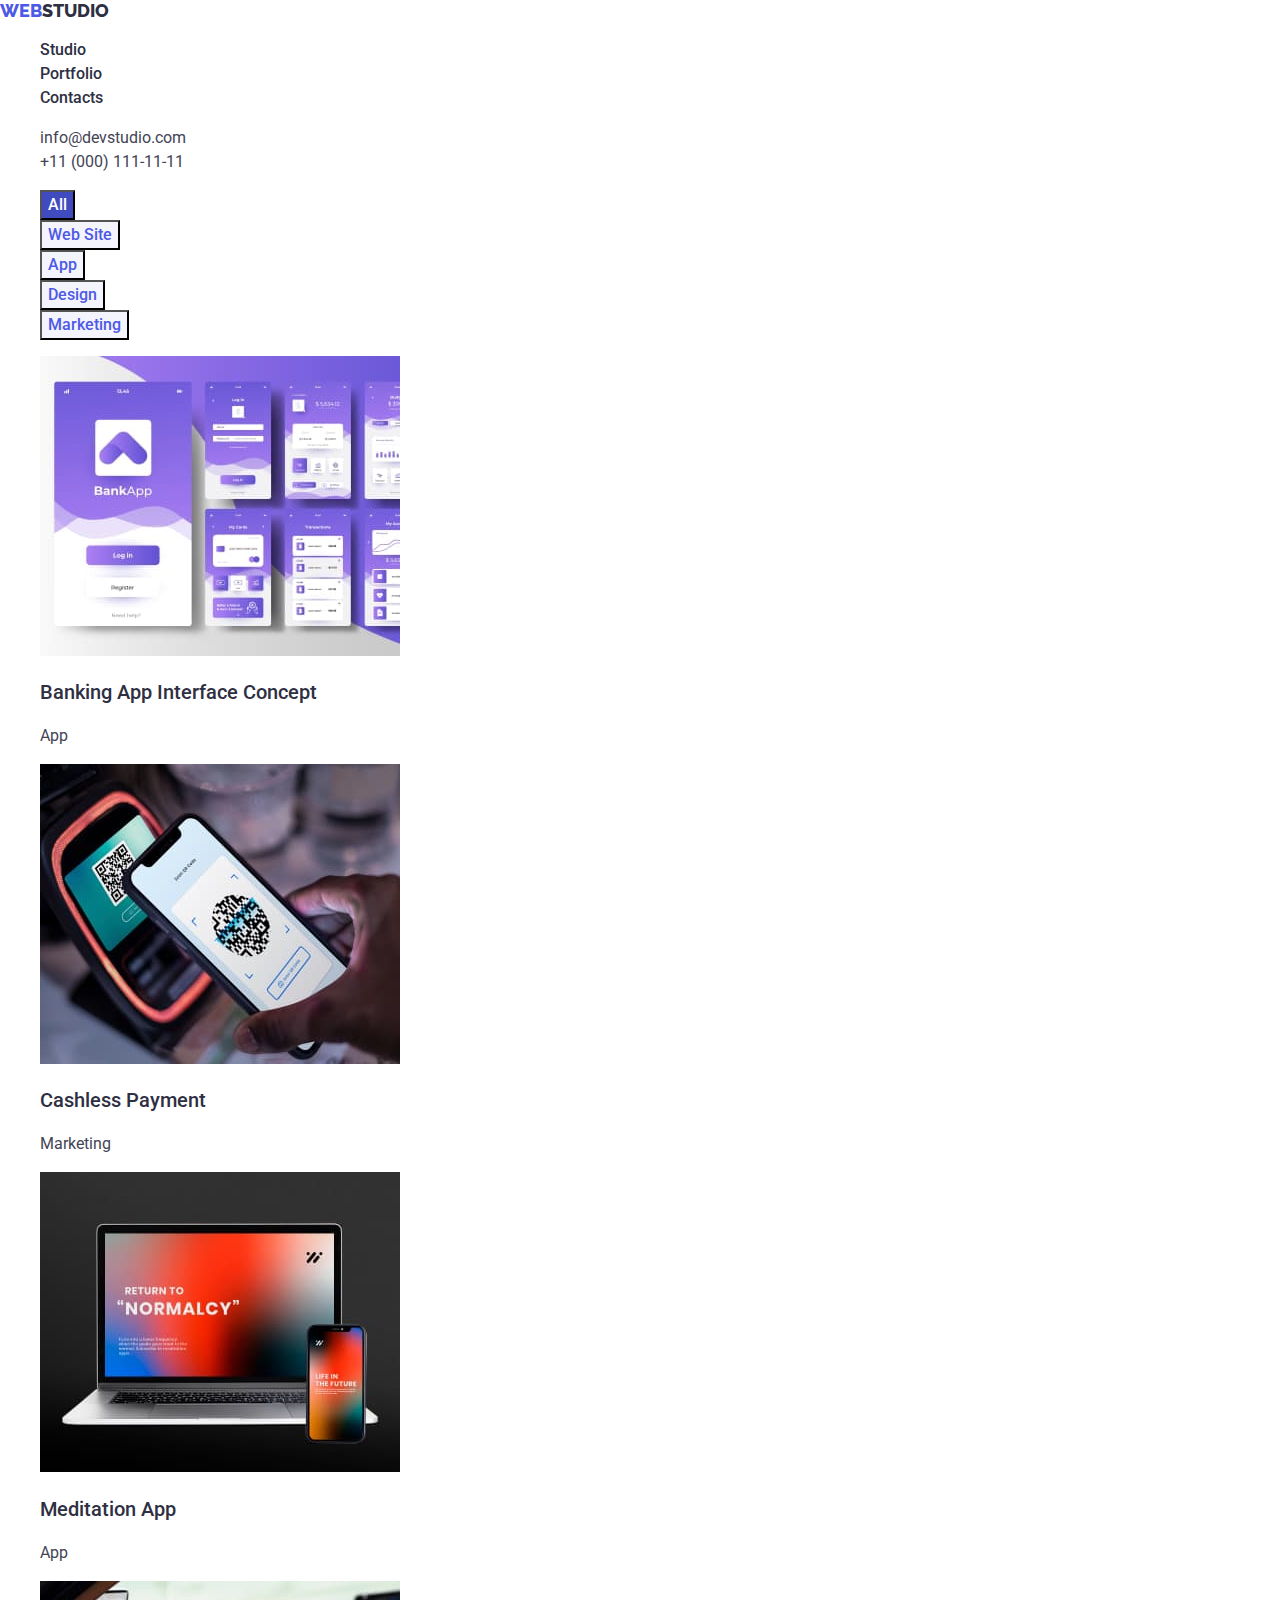
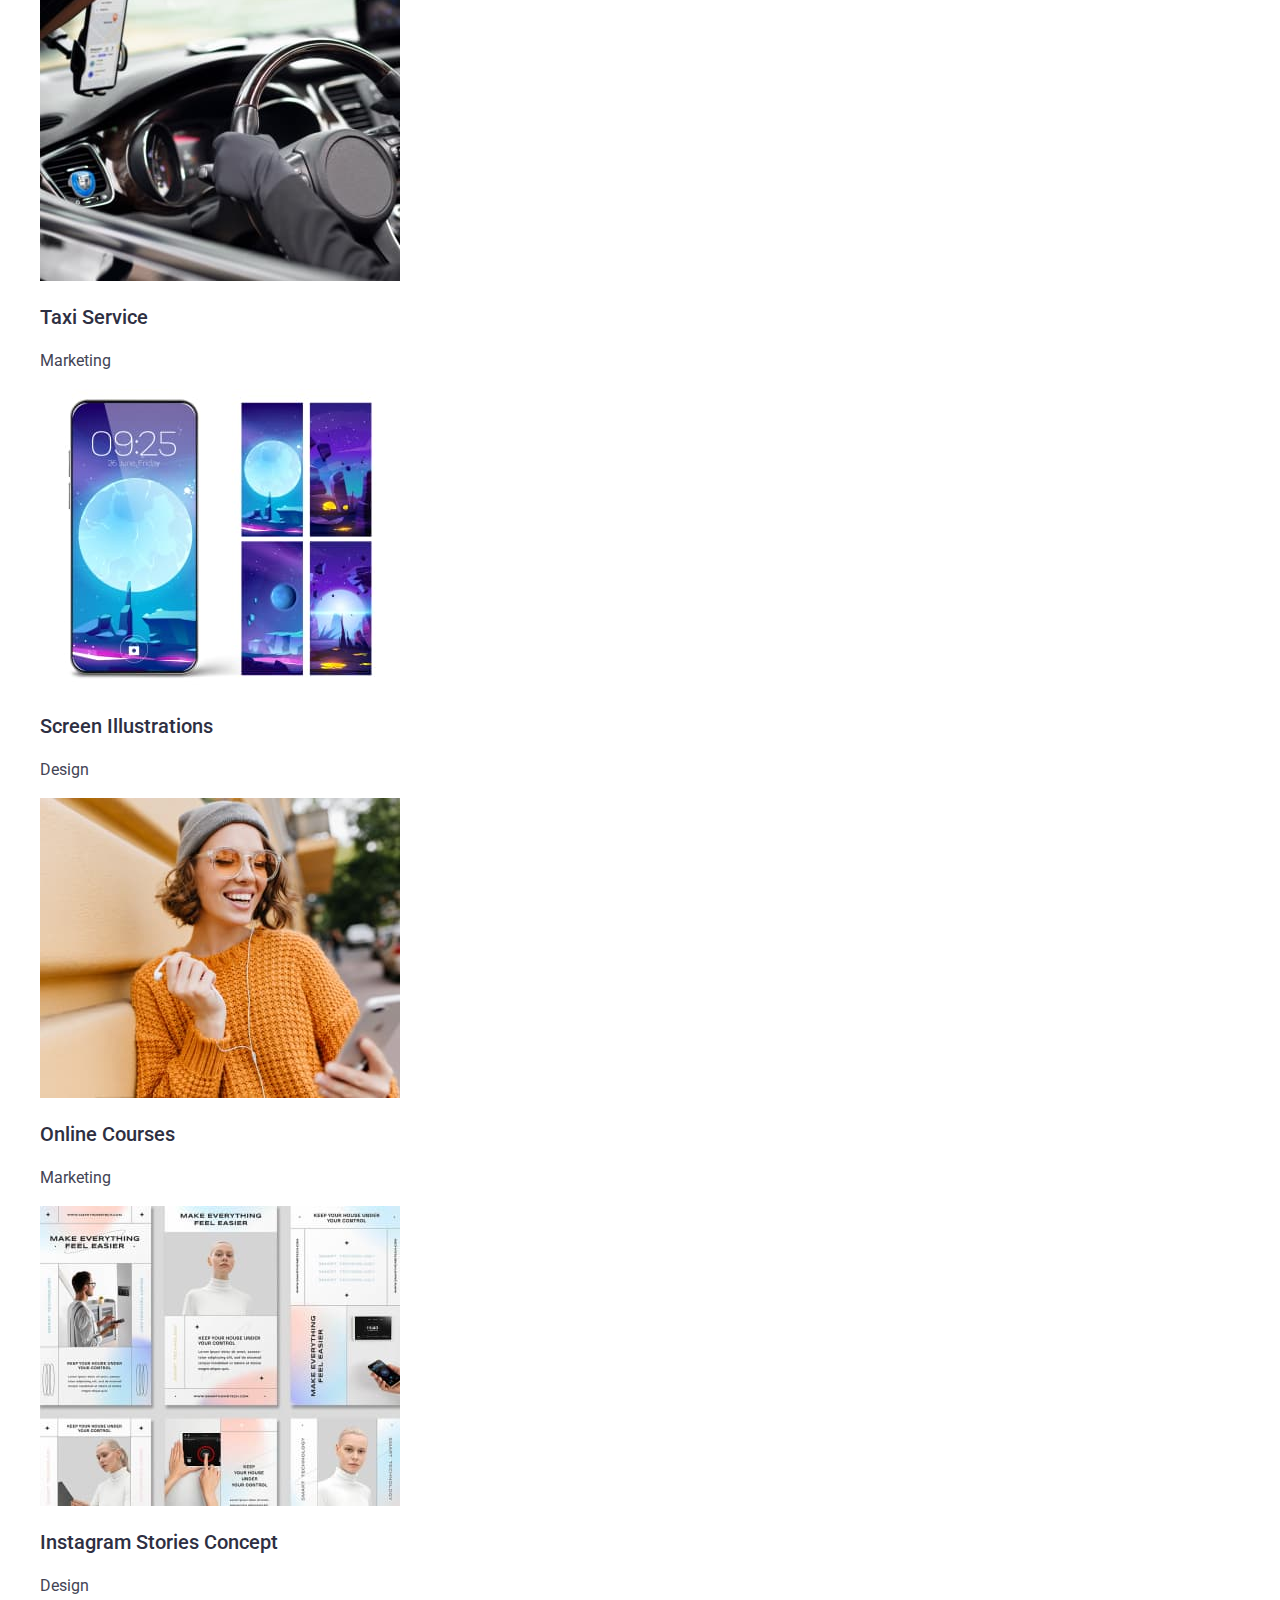
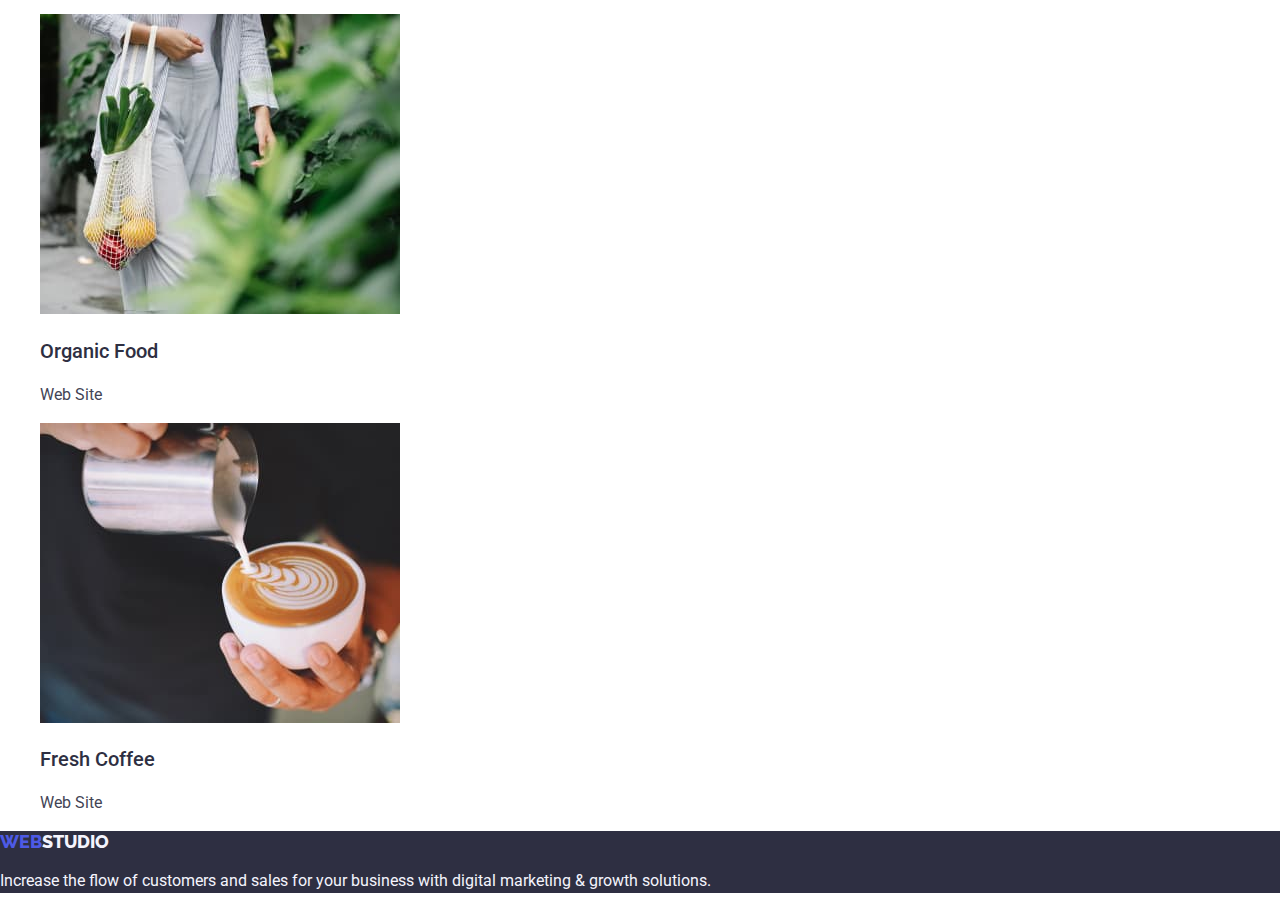
==== portfolio.html @ a47f36ba "portfolio two" ====
<!DOCTYPE html>
<html lang="en">
  <head>
    <meta charset="UTF-8" />
    <meta http-equiv="X-UA-Compatible" content="IE=edge" />
    <meta name="viewport" content="width=device-width, initial-scale=1.0" />
    <title>PORTFOLIO</title>
    <!--Fonts-->
    <link rel="preconnect" href="https://fonts.googleapis.com" />
    <link rel="preconnect" href="https://fonts.gstatic.com" crossorigin />
    <link
      href="https://fonts.googleapis.com/css2?family=Raleway:wght@800&family=Roboto:wght@400;500;700&display=swap"
      rel="stylesheet"
    />
    <!--Normalize-->
    <link
      rel="stylesheet"
      href="https://cdn.jsdelivr.net/npm/modern-normalize@1.1.0/modern-normalize.min.css"
    />
    <!-- Custom styles -->
    <link rel="stylesheet" href="./css/styles.css" />
  </head>
  <body>
    <header class="header">
      <nav class="header-nav">
        <a class="logo link" href="./index.html" target="_self"
          ><span class="logo-color">Web</span><span class="studio-dark">Studio</span></a
        >
        <ul class="header-list list">
          <li class="header-item">
            <a class="header-link link" href="./index.html">Studio</a>
          </li>
          <li class="header-item">
            <a class="header-link link" href="./portfolio.html">Portfolio</a>
          </li>
          <li class="header-item">
            <a class="header-link link" href="">Contacts</a>
          </li>
        </ul>
      </nav>
      <!--Contact Section-->
      <address class="header-contact">
        <ul class="header-contact-list list">
          <li>
            <a class="header-contact-link link" href="mailto:info@devstudio.com"
              >info@devstudio.com</a
            >
          </li>
          <li class="header-contact-item">
            <a class="header-contact-link link" href="tel:+110001111111">+11 (000) 111-11-11</a>
          </li>
        </ul>
      </address>
    </header>
    <main>
      <!--Section Portfolio-->
      <section class="portfolio">
        <h1 hidden>Ефектні рішення для вашого бізнесу</h1>
        <h2 hidden>Мета роботи вебстудії</h2>
        <ul class="portfolio-list list">
          <li>
            <button class="portfolio-btn-white button" type="button">All</button>
          </li>
          <li>
            <button class="portfolio-btn-blue button" type="button">Web Site</button>
          </li>
          <li>
            <button class="portfolio-btn-blue button" type="button">App</button>
          </li>
          <li>
            <button class="portfolio-btn-blue button" type="button">Design</button>
          </li>
          <li>
            <button class="portfolio-btn-blue button" type="button">Marketing</button>
          </li>
        </ul>
        <ul class="portfolio-list list">
          <li>
            <img
              class="portfolio-img"
              src="./images/portfolio/menu.jpg"
              alt="меню телефона"
              width="360px"
              height="300"
            />
            <h3 class="portfolio-menu">Banking App Interface Concept</h3>
            <p>App</p>
          </li>
          <li>
            <img
              class="portfolio-img"
              src="./images/portfolio/tel.jpg"
              alt="телефон з кодом"
              width="360px"
              height="300"
            />
            <h3 class="portfolio-menu" 3>Cashless Payment</h3>
            <p>Marketing</p>
          </li>
          <li>
            <img
              class="portfolio-img"
              src="./images/portfolio/noutbook.jpg"
              alt="ноутбук"
              width="360px"
              height="300"
            />
            <h3 class="portfolio-menu">Meditation App</h3>
            <p>App</p>
          </li>
          <li>
            <img
              class="portfolio-img"
              src="./images/portfolio/car.jpg"
              alt="руль машини"
              width="360px"
              height="300"
            />
            <h3 class="portfolio-menu">Taxi Service</h3>
            <p>Marketing</p>
          </li>
          <li>
            <img
              src="./images/portfolio/telefon.jpg"
              alt=" меню телефону"
              width="360px"
              height="300"
            />
            <h3 class="portfolio-menu">Screen Illustrations</h3>
            <p>Design</p>
          </li>
          <li>
            <img
              class="portfolio-img"
              src="./images/portfolio/girl.jpg"
              alt="дівчина"
              width="360px"
              height="300"
            />
            <h3 class="portfolio-menu">Online Courses</h3>
            <p>Marketing</p>
          </li>
          <li>
            <img
              class="portfolio-img"
              src="./images/portfolio/instagram.jpg"
              alt="меню інстаграма"
              width="360px"
              height="300"
            />
            <h3 class="portfolio-menu">Instagram Stories Concept</h3>
            <p>Design</p>
          </li>
          <li>
            <img
              class="portfolio-img"
              src="./images/portfolio/food.jpg"
              alt="сумка з фруктами"
              width="360px"
              height="300"
            />
            <h3 class="portfolio-menu" 3>Organic Food</h3>
            <p>Web Site</p>
          </li>
          <li>
            <img
              class="portfolio-img"
              src="./images/portfolio/cofe.jpg"
              alt="кава"
              width="360px"
              height="300"
            />
            <h3 class="portfolio-menu">Fresh Coffee</h3>
            <p>Web Site</p>
          </li>
        </ul>
      </section>
    </main>
    <footer class="footer">
      <a class="logo link" href="./index.html" target="_self"
        ><span class="logo-color">Web</span><span class="studio-light">Studio</span></a
      >
      <p class="footer-descriptions">
        Increase the flow of customers and sales for your business with digital marketing & growth
        solutions.
      </p>
    </footer>
  </body>
</html>
---- css/styles.css ----
/* COMMON STYLES */
body {
  font-family: Roboto, sans-serif;
}
h2 {
  color: var(--navyblue, #2e2f42);
  text-align: center;
  font-size: 36px;
  font-weight: 700;
  line-height: 1.1;
}
h3 {
  font-size: 20px;
  font-weight: 500;
  line-height: 1.2;
  color: var(--navyblue, #2e2f42);
}
p {
  color: var(--slate, #434455);
  font-size: 16px;
  line-height: 1.5;
}
.list {
  list-style: none;
}
.link {
  text-decoration: none;
}
.hero,
.footer {
  background: var(--navyblue, #2e2f42);
}
.button {
  font-size: 16px;
  font-weight: 500;
  line-height: 1.5;
}

/* LOGO START */
.logo {
  color: #4d5ae5;
  font-family: Raleway;
  font-family: Raleway;
  font-size: 18px;
  font-weight: 800;
  line-height: 1.2;
  text-transform: uppercase;
}
.studio-dark {
  color: #2e2f42;
}
.studio-light {
  color: #f4f4fd;
}
/* LOGO FINISH */
/* HEDER BLOK */
.header-link {
  color: var(--navyblue, #2e2f42);
  font-size: 16px;
  font-weight: 500;
  line-height: 1.5;
}
.header-link:hover,
.contact-mailto:hover {
  color: var(--ocean, #404bbf);
}
.header-contact-link {
  color: var(--slate, #434455);
  font-size: 16px;
  line-height: 1.5;
  font-style: normal;
}

/* HERO SECTION */
.hero-title {
  color: var(--white, #fff);
  text-align: center;
  font-size: 56px;
  font-weight: 700;
  line-height: 1.1;
}
.hero-btn {
  color: var(--white, #fff);
  background-color: var(--iris, #4d5ae5);
}
.hero-dtn:hover {
  background: var(--ocean, #404bbf);
}
/* DESCRIPTION SECTION */
.description-menu {
  color: #2e2f42;
  font-size: 36px;
  font-weight: 700;
  line-height: 1.1;
}

/* AVATAR SECTION */
.avatar-title {
  color: var(--navyblue, #2e2f42);
  font-size: 36px;
  font-weight: 700;
  line-height: 1.1;
}
.avatar-avatar {
  text-align: center;
}
.avatar-descriptions {
  text-align: center;
}
/* SECTION PORTFPLIO */
.portfolio-btn-white {
  color: var(--white, #fff);
  background: var(--ocean, #404bbf);
}
.portfolio-btn-blue {
  color: var(--iris, #4d5ae5);
  background: var(--cloud, #f4f4fd);
}
/* FOOTER SEKTION */
.footer-descriptions {
  font-size: 16px;
  line-height: 1.5;
  color: var(--cloud, #f4f4fd);
}
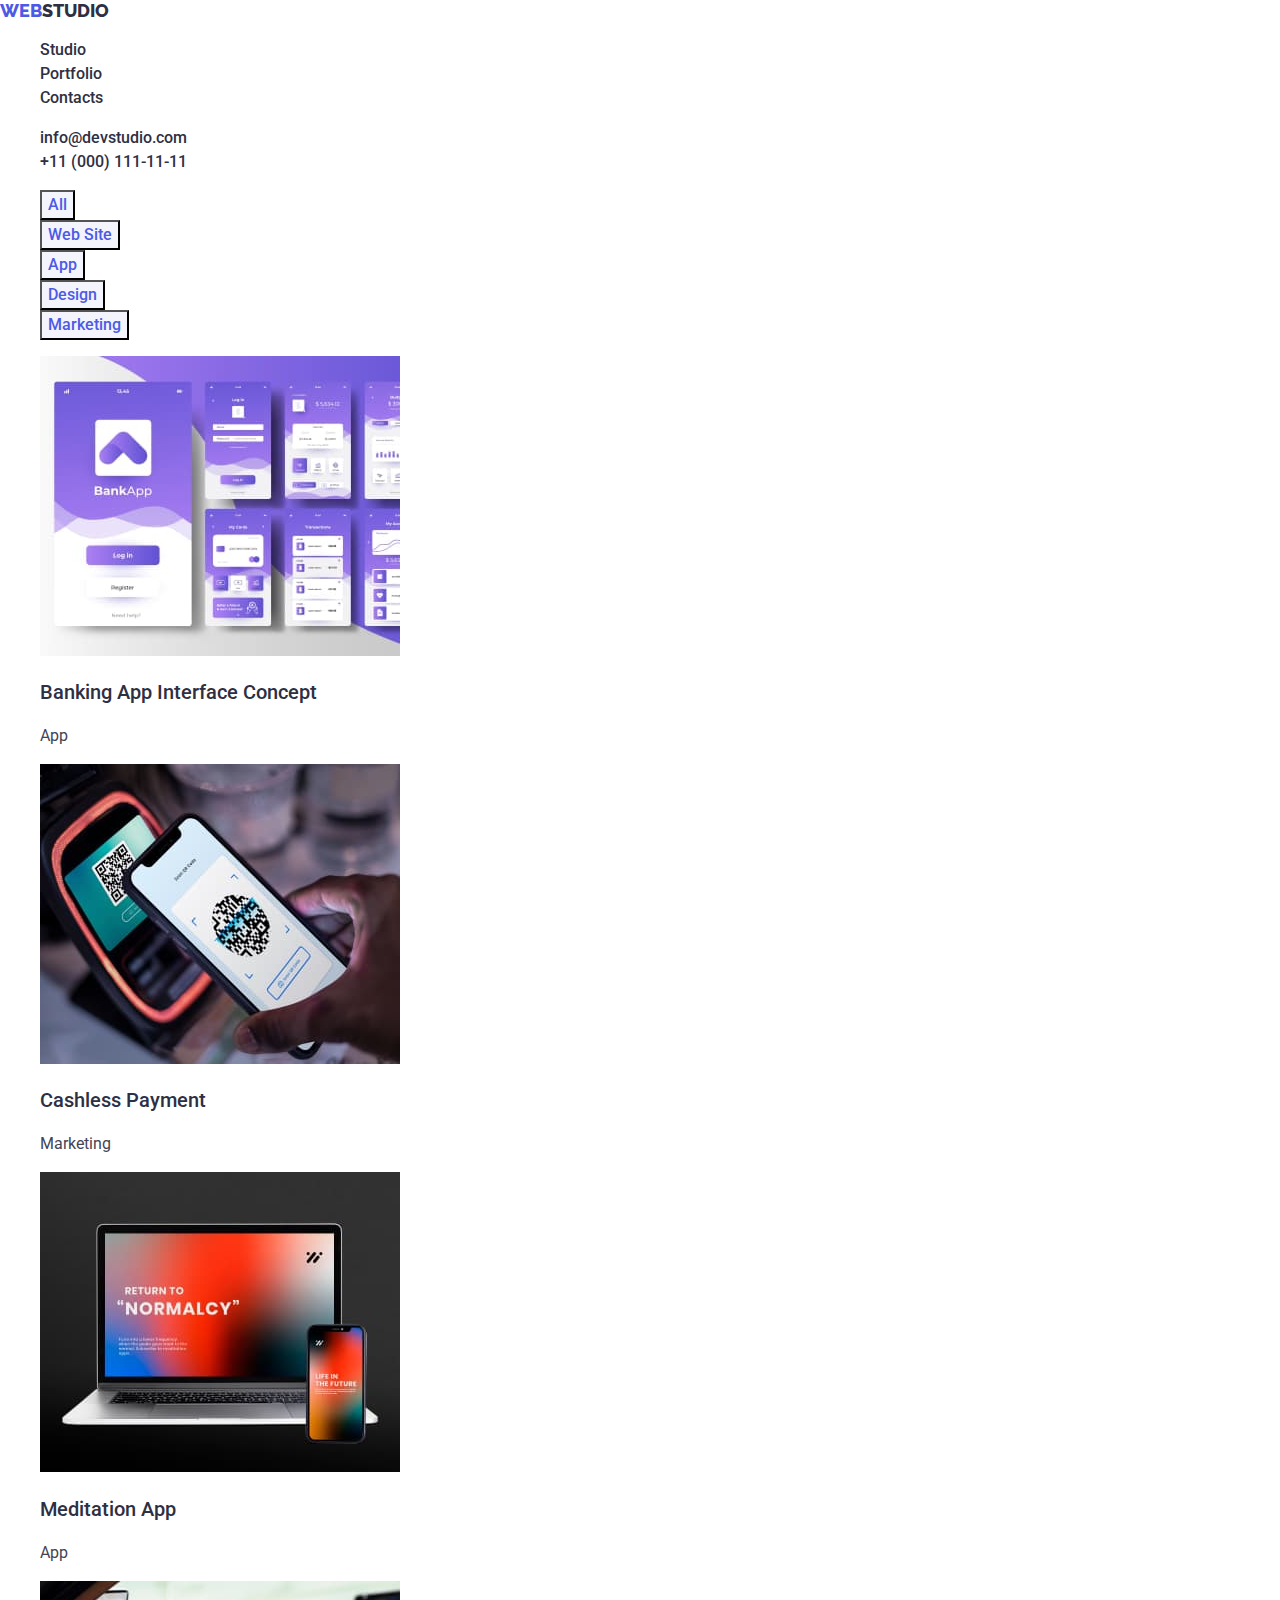
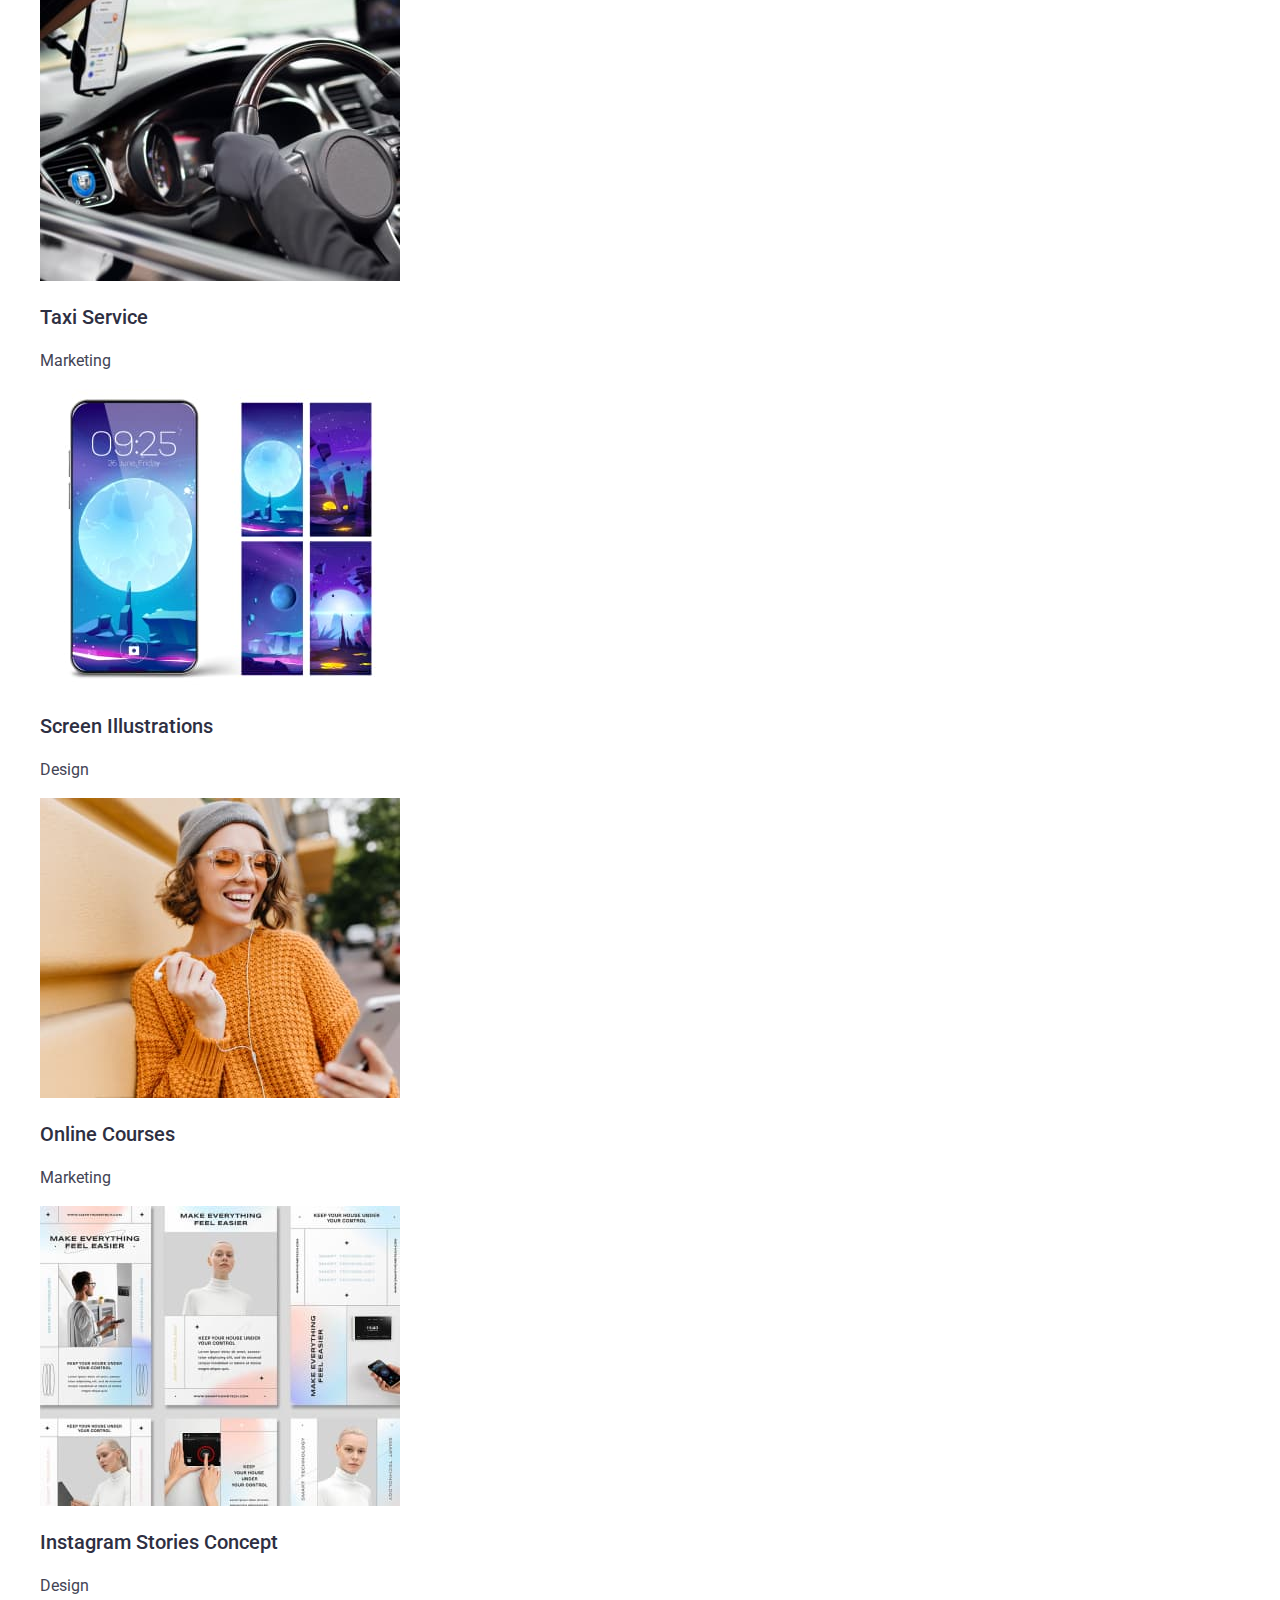
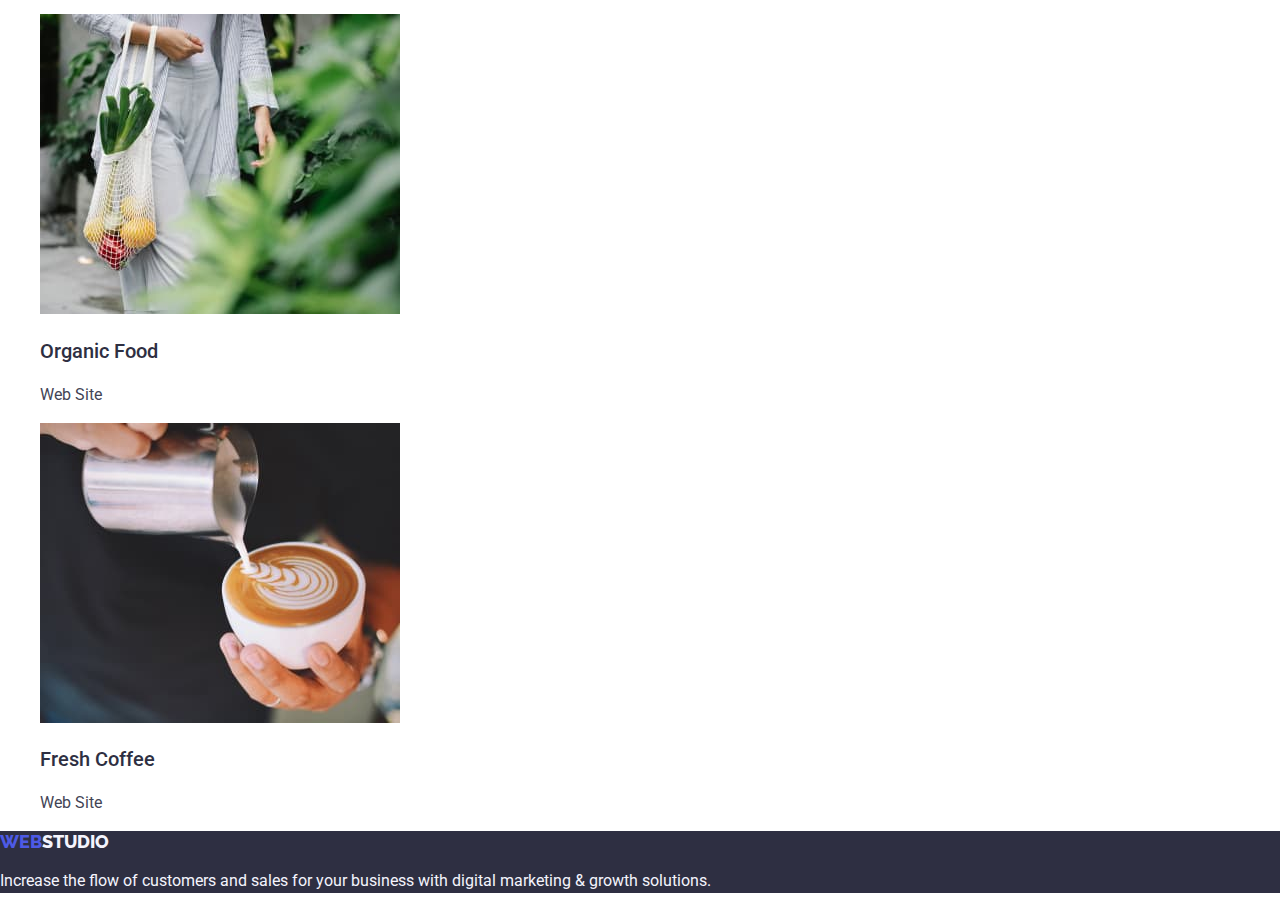
==== commit 83ec2aa3: "comit css3" ====
--- a/portfolio.html
+++ b/portfolio.html
@@ -59,19 +59,19 @@
         <h2 hidden>Мета роботи вебстудії</h2>
         <ul class="portfolio-list list">
           <li>
-            <button class="portfolio-btn-white button" type="button">All</button>
+            <button class="portfolio-btn button" type="button">All</button>
           </li>
           <li>
-            <button class="portfolio-btn-blue button" type="button">Web Site</button>
+            <button class="portfolio-btn button" type="button">Web Site</button>
           </li>
           <li>
-            <button class="portfolio-btn-blue button" type="button">App</button>
+            <button class="portfolio-btn button" type="button">App</button>
           </li>
           <li>
-            <button class="portfolio-btn-blue button" type="button">Design</button>
+            <button class="portfolio-btn button" type="button">Design</button>
           </li>
           <li>
-            <button class="portfolio-btn-blue button" type="button">Marketing</button>
+            <button class="portfolio-btn button" type="button">Marketing</button>
           </li>
         </ul>
         <ul class="portfolio-list list">
--- a/css/styles.css
+++ b/css/styles.css
@@ -1,9 +1,17 @@
+:root {
+  --navyblue: #2e2f42;
+  --slate: #434455;
+  --white: #fff;
+  --ocean: #404bbf;
+  --iris: #4d5ae5;
+  --cloud: #f4f4fd;
+}
 /* COMMON STYLES */
 body {
   font-family: Roboto, sans-serif;
 }
 h2 {
-  color: var(--navyblue, #2e2f42);
+  color: var(--navyblue);
   text-align: center;
   font-size: 36px;
   font-weight: 700;
@@ -13,10 +21,10 @@
   font-size: 20px;
   font-weight: 500;
   line-height: 1.2;
-  color: var(--navyblue, #2e2f42);
+  color: var(--navyblue);
 }
 p {
-  color: var(--slate, #434455);
+  color: var(--slate);
   font-size: 16px;
   line-height: 1.5;
 }
@@ -26,20 +34,26 @@
 .link {
   text-decoration: none;
 }
+
 .hero,
 .footer {
-  background: var(--navyblue, #2e2f42);
+  background: var(--navyblue);
 }
 .button {
   font-size: 16px;
   font-weight: 500;
   line-height: 1.5;
+  cursor: pointer;
+}
+.button:hover,
+.button:focus {
+  color: var(--white);
+  background: var(--ocean);
 }
 
 /* LOGO START */
 .logo {
-  color: #4d5ae5;
-  font-family: Raleway;
+  color: var(--iris);
   font-family: Raleway;
   font-size: 18px;
   font-weight: 800;
@@ -47,44 +61,49 @@
   text-transform: uppercase;
 }
 .studio-dark {
-  color: #2e2f42;
+  color: var(--navyblue);
 }
 .studio-light {
-  color: #f4f4fd;
+  color: var(--cloud);
 }
 /* LOGO FINISH */
 /* HEDER BLOK */
 .header-link {
-  color: var(--navyblue, #2e2f42);
+  color: var(--navyblue);
   font-size: 16px;
   font-weight: 500;
   line-height: 1.5;
 }
 .header-link:hover,
-.contact-mailto:hover {
-  color: var(--ocean, #404bbf);
+.htder-link:focus {
+  color: var(--ocean);
 }
 .header-contact-link {
-  color: var(--slate, #434455);
+  color: var(--navyblue);
   font-size: 16px;
+  font-weight: 500;
   line-height: 1.5;
   font-style: normal;
+}
+.header-contact-link:hover,
+.header-contact-link:focus {
+  color: var(--ocean);
 }
 
 /* HERO SECTION */
 .hero-title {
-  color: var(--white, #fff);
+  color: var(--white);
   text-align: center;
   font-size: 56px;
   font-weight: 700;
   line-height: 1.1;
 }
 .hero-btn {
-  color: var(--white, #fff);
-  background-color: var(--iris, #4d5ae5);
+  color: var(--white);
+  background-color: var(--iris);
 }
 .hero-dtn:hover {
-  background: var(--ocean, #404bbf);
+  background: var(--ocean);
 }
 /* DESCRIPTION SECTION */
 .description-menu {
@@ -96,7 +115,7 @@
 
 /* AVATAR SECTION */
 .avatar-title {
-  color: var(--navyblue, #2e2f42);
+  color: var(--navyblue);
   font-size: 36px;
   font-weight: 700;
   line-height: 1.1;
@@ -108,17 +127,15 @@
   text-align: center;
 }
 /* SECTION PORTFPLIO */
-.portfolio-btn-white {
-  color: var(--white, #fff);
-  background: var(--ocean, #404bbf);
+
+.portfolio-btn {
+  color: var(--iris);
+  background: var(--cloud);
 }
-.portfolio-btn-blue {
-  color: var(--iris, #4d5ae5);
-  background: var(--cloud, #f4f4fd);
-}
+
 /* FOOTER SEKTION */
 .footer-descriptions {
   font-size: 16px;
   line-height: 1.5;
-  color: var(--cloud, #f4f4fd);
+  color: var(--cloud);
 }
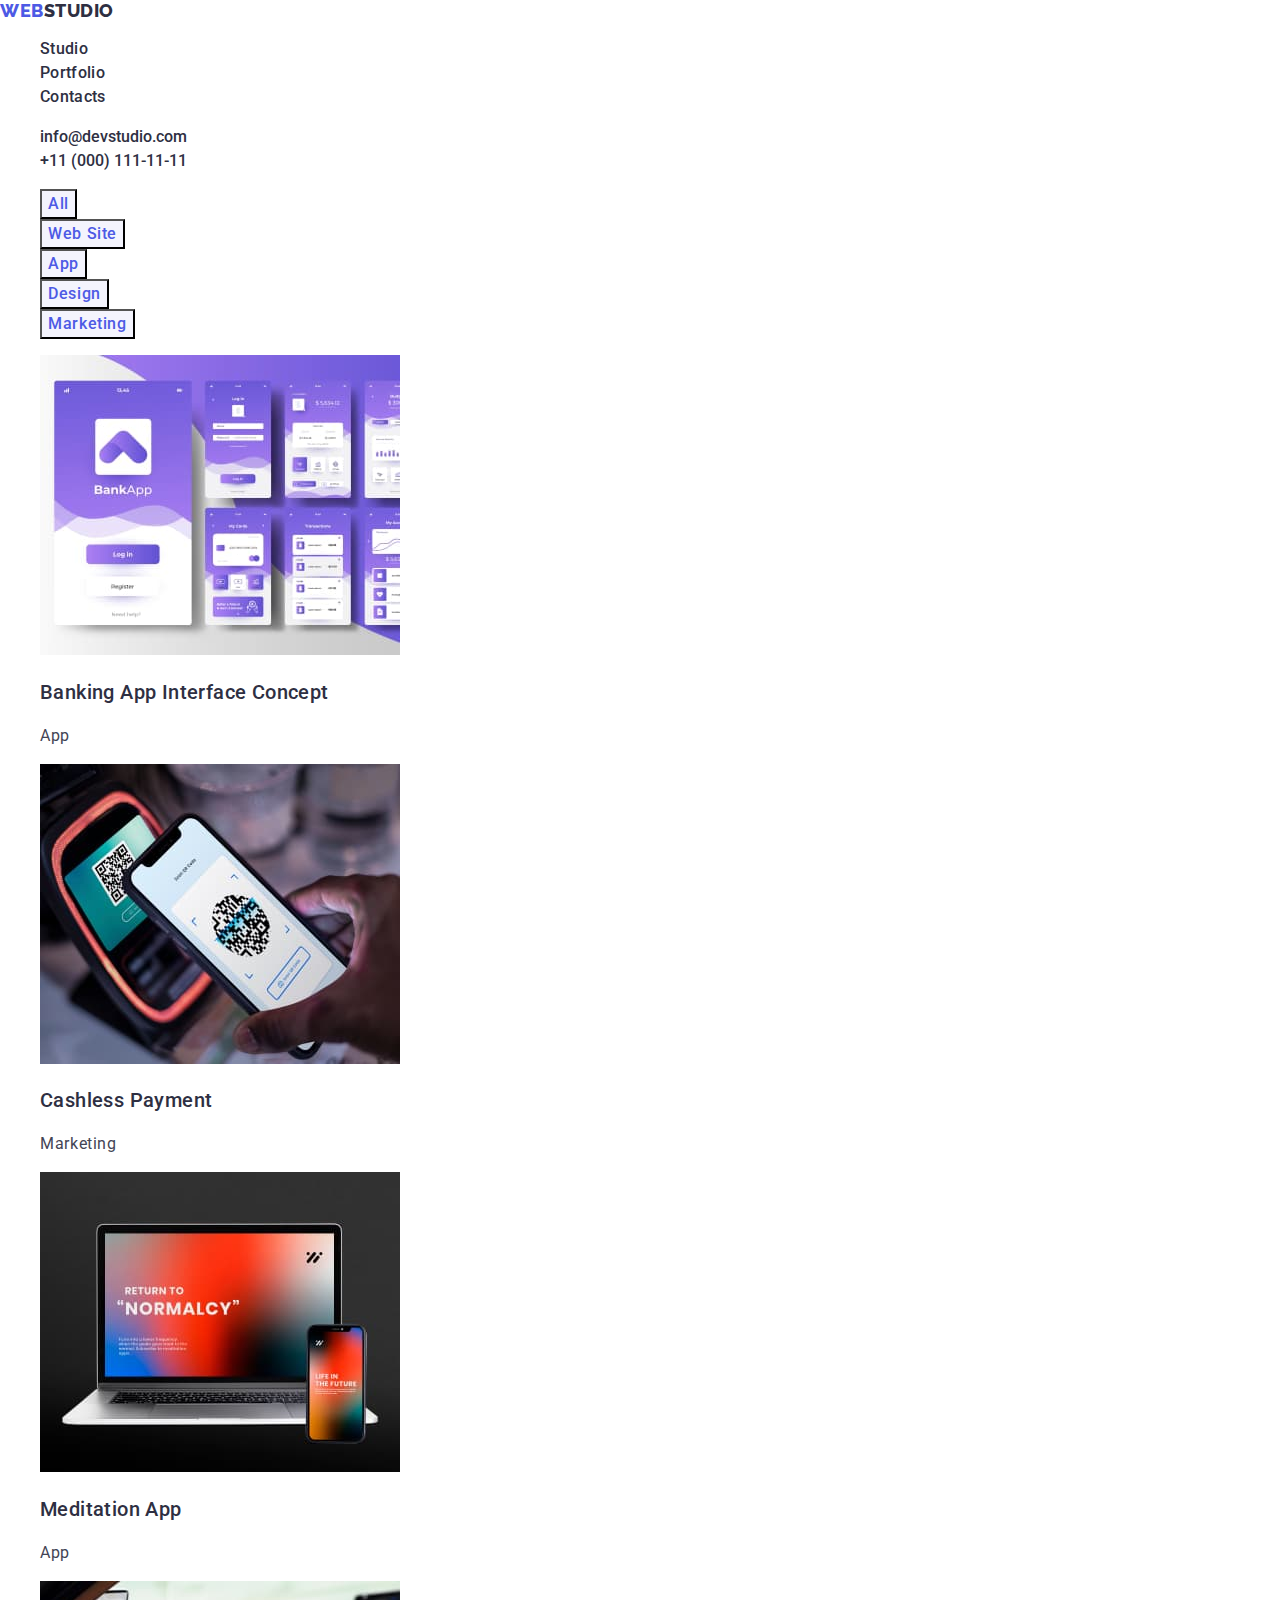
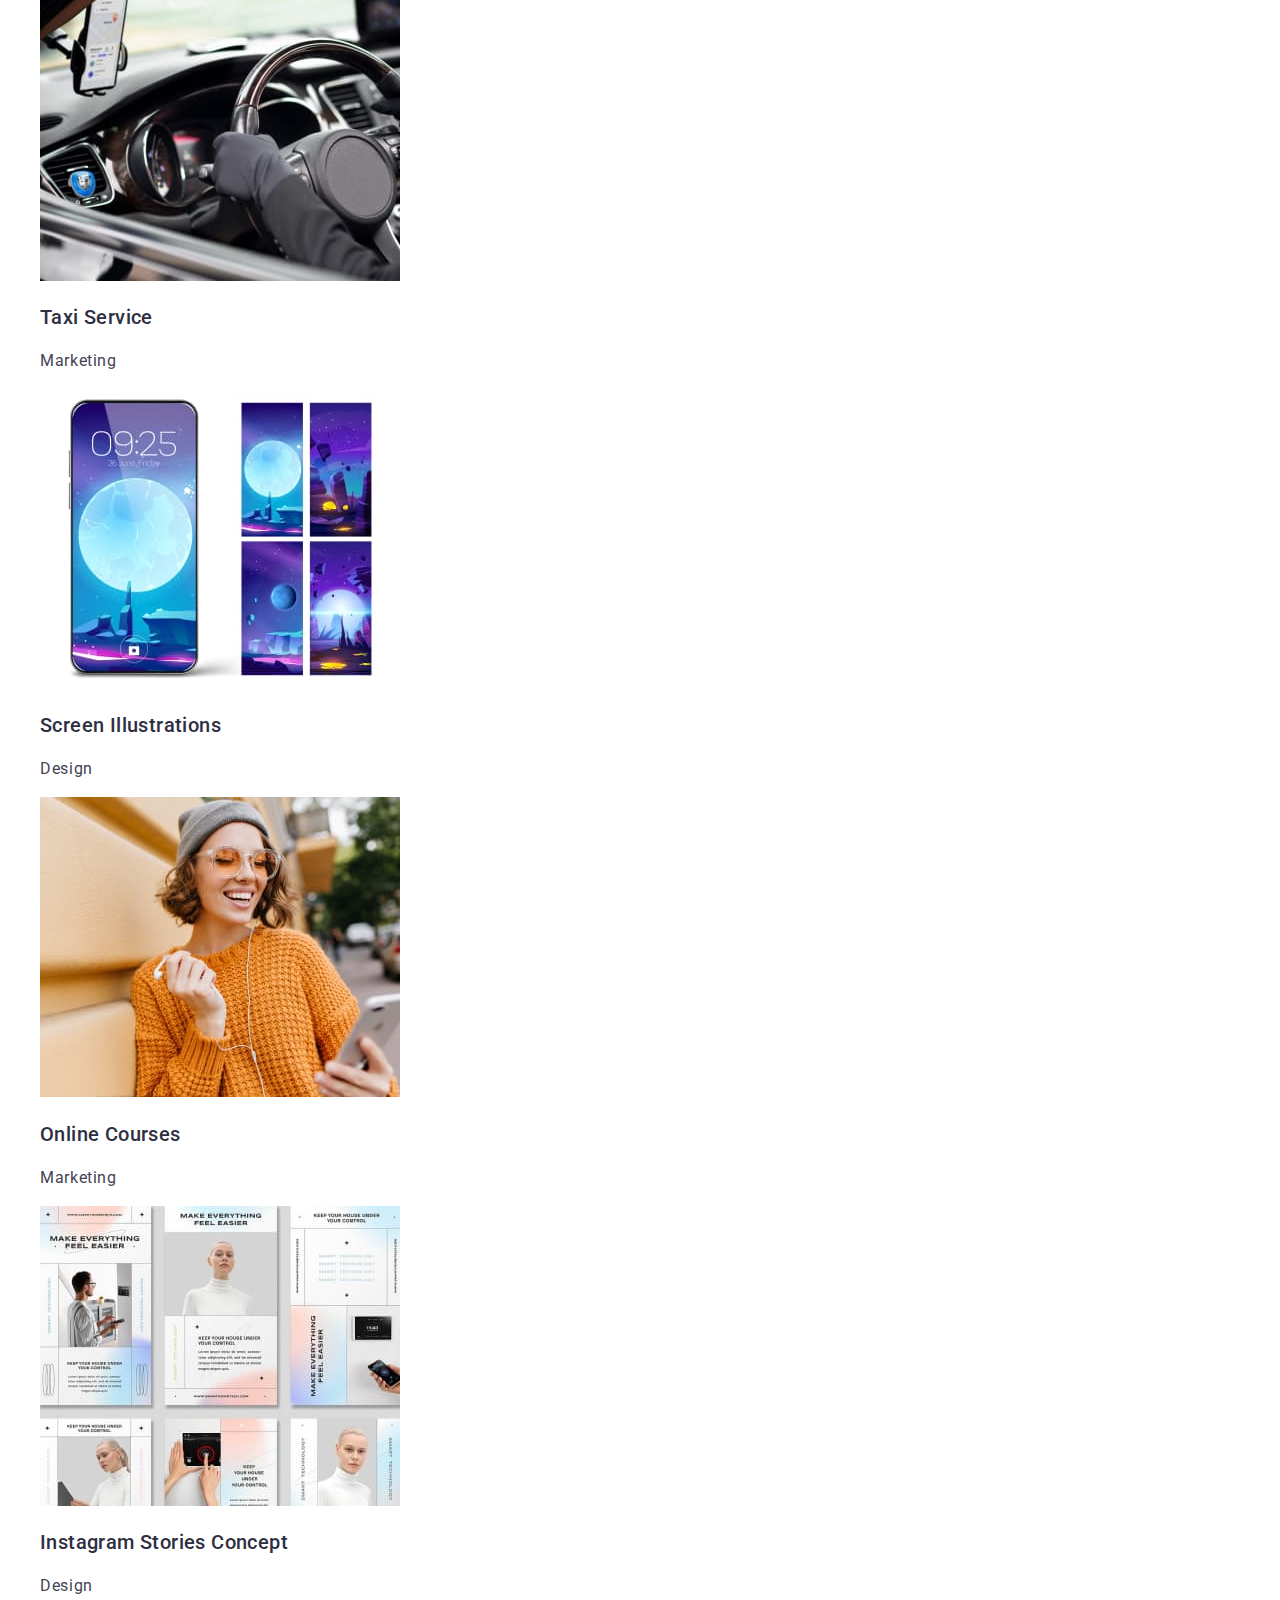
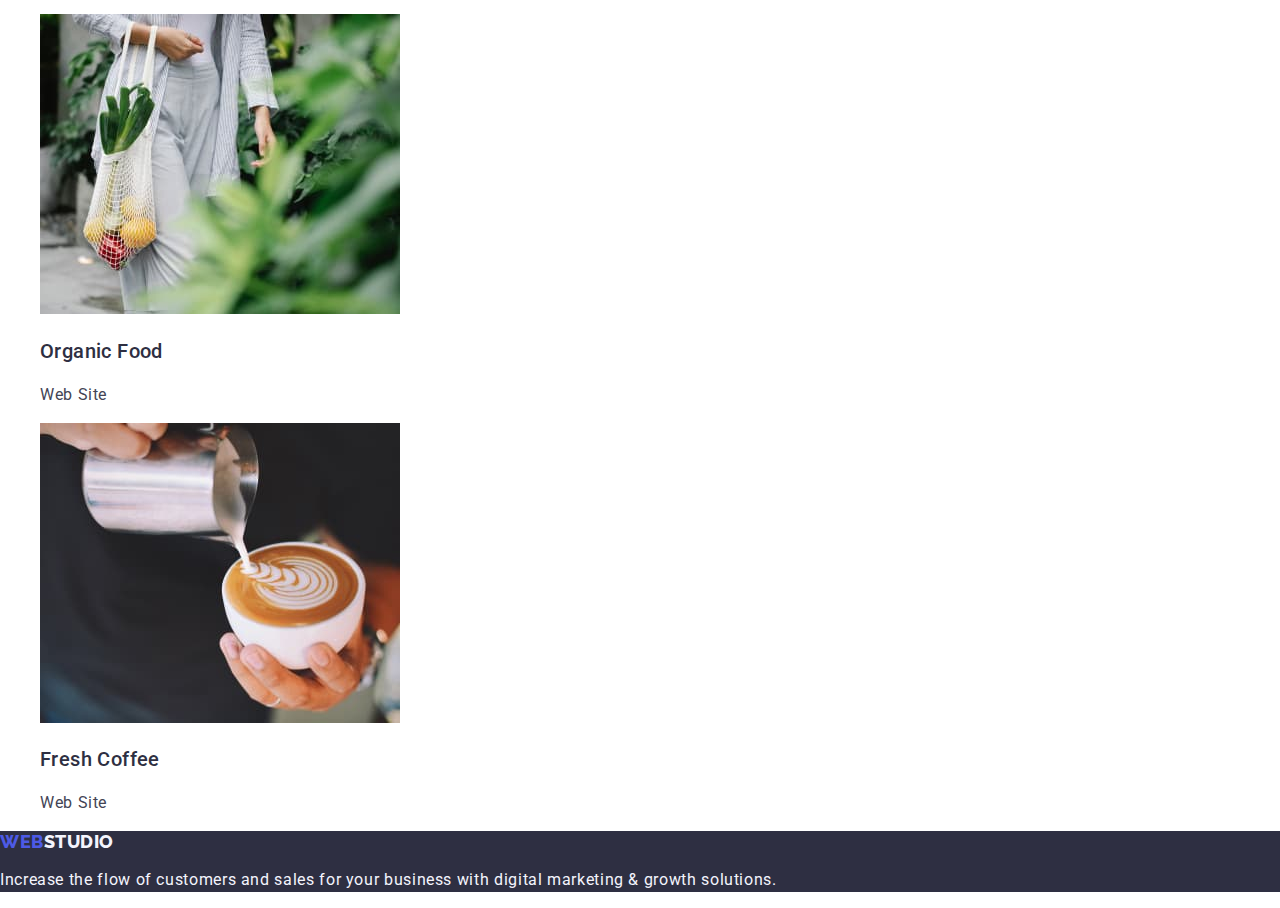
==== commit 02c4fdb3: "comit errors" ====
--- a/portfolio.html
+++ b/portfolio.html
@@ -23,8 +23,8 @@
   <body>
     <header class="header">
       <nav class="header-nav">
-        <a class="logo link" href="./index.html" target="_self"
-          ><span class="logo-color">Web</span><span class="studio-dark">Studio</span></a
+        <a class="logo link logoo-colr" href="./index.html" target="_self"
+          >Web<span class="studio-dark">Studio</span></a
         >
         <ul class="header-list list">
           <li class="header-item">
@@ -38,10 +38,10 @@
           </li>
         </ul>
       </nav>
-      <!--Contact Section-->
+      <!--Contact -->
       <address class="header-contact">
         <ul class="header-contact-list list">
-          <li>
+          <li class="header-contact-item">
             <a class="header-contact-link link" href="mailto:info@devstudio.com"
               >info@devstudio.com</a
             >
@@ -56,24 +56,29 @@
       <!--Section Portfolio-->
       <section class="portfolio">
         <h1 hidden>Ефектні рішення для вашого бізнесу</h1>
-        <h2 hidden>Мета роботи вебстудії</h2>
         <ul class="portfolio-list list">
           <li>
+            <a class="link" href=""></a>
             <button class="portfolio-btn button" type="button">All</button>
           </li>
           <li>
+            <a class="link" href=""></a>
             <button class="portfolio-btn button" type="button">Web Site</button>
           </li>
           <li>
+            <a class="link" href=""></a>
             <button class="portfolio-btn button" type="button">App</button>
           </li>
           <li>
+            <a class="link" href=""></a>
             <button class="portfolio-btn button" type="button">Design</button>
           </li>
           <li>
+            <a class="link" href=""></a>
             <button class="portfolio-btn button" type="button">Marketing</button>
           </li>
         </ul>
+        <a class="link" href=""></a>
         <ul class="portfolio-list list">
           <li>
             <img
@@ -87,6 +92,7 @@
             <p>App</p>
           </li>
           <li>
+            <a class="link" href=""></a>
             <img
               class="portfolio-img"
               src="./images/portfolio/tel.jpg"
@@ -98,6 +104,7 @@
             <p>Marketing</p>
           </li>
           <li>
+            <a class="link" href=""></a>
             <img
               class="portfolio-img"
               src="./images/portfolio/noutbook.jpg"
@@ -109,6 +116,7 @@
             <p>App</p>
           </li>
           <li>
+            <a class="link" href=""></a>
             <img
               class="portfolio-img"
               src="./images/portfolio/car.jpg"
@@ -120,6 +128,7 @@
             <p>Marketing</p>
           </li>
           <li>
+            <a class="link" href=""></a>
             <img
               src="./images/portfolio/telefon.jpg"
               alt=" меню телефону"
@@ -130,6 +139,7 @@
             <p>Design</p>
           </li>
           <li>
+            <a class="link" href=""></a>
             <img
               class="portfolio-img"
               src="./images/portfolio/girl.jpg"
@@ -141,6 +151,7 @@
             <p>Marketing</p>
           </li>
           <li>
+            <a class="link" href=""></a>
             <img
               class="portfolio-img"
               src="./images/portfolio/instagram.jpg"
@@ -152,6 +163,7 @@
             <p>Design</p>
           </li>
           <li>
+            <a class="link" href=""></a>
             <img
               class="portfolio-img"
               src="./images/portfolio/food.jpg"
@@ -163,6 +175,7 @@
             <p>Web Site</p>
           </li>
           <li>
+            <a class="link" href=""></a>
             <img
               class="portfolio-img"
               src="./images/portfolio/cofe.jpg"
@@ -177,8 +190,8 @@
       </section>
     </main>
     <footer class="footer">
-      <a class="logo link" href="./index.html" target="_self"
-        ><span class="logo-color">Web</span><span class="studio-light">Studio</span></a
+      <a class="logo link logoo-colr" href="./index.html" target="_self"
+        >Web<span class="studio-white">Studio</span></a
       >
       <p class="footer-descriptions">
         Increase the flow of customers and sales for your business with digital marketing & growth
--- a/css/styles.css
+++ b/css/styles.css
@@ -8,25 +8,33 @@
 }
 /* COMMON STYLES */
 body {
-  font-family: Roboto, sans-serif;
+  font-family: 'Roboto', sans-serif;
+  color: var(--slate);
+  background-color: var(--white);
+}
+address {
+  font-style: normal;
 }
 h2 {
   color: var(--navyblue);
   text-align: center;
   font-size: 36px;
   font-weight: 700;
-  line-height: 1.1;
+  line-height: 1.11;
+  letter-spacing: 0.02em;
+  text-transform: capitalize;
 }
 h3 {
   font-size: 20px;
   font-weight: 500;
   line-height: 1.2;
   color: var(--navyblue);
+  letter-spacing: 0.02em;
 }
 p {
-  color: var(--slate);
   font-size: 16px;
   line-height: 1.5;
+  letter-spacing: 0.04em;
 }
 .list {
   list-style: none;
@@ -44,6 +52,7 @@
   font-weight: 500;
   line-height: 1.5;
   cursor: pointer;
+  letter-spacing: 0.04em;
 }
 .button:hover,
 .button:focus {
@@ -54,10 +63,11 @@
 /* LOGO START */
 .logo {
   color: var(--iris);
-  font-family: Raleway;
+  font-family: 'Raleway', sans-serif;
   font-size: 18px;
   font-weight: 800;
-  line-height: 1.2;
+  line-height: 1.17;
+  letter-spacing: 0.03em;
   text-transform: uppercase;
 }
 .studio-dark {
@@ -73,9 +83,10 @@
   font-size: 16px;
   font-weight: 500;
   line-height: 1.5;
+  letter-spacing: 0.02em;
 }
 .header-link:hover,
-.htder-link:focus {
+.heder-link:focus {
   color: var(--ocean);
 }
 .header-contact-link {
@@ -96,7 +107,8 @@
   text-align: center;
   font-size: 56px;
   font-weight: 700;
-  line-height: 1.1;
+  line-height: 1.07;
+  letter-spacing: 0.02em;
 }
 .hero-btn {
   color: var(--white);
@@ -107,18 +119,23 @@
 }
 /* DESCRIPTION SECTION */
 .description-menu {
-  color: #2e2f42;
+  color: var(--navyblue);
   font-size: 36px;
   font-weight: 700;
   line-height: 1.1;
 }
 
 /* AVATAR SECTION */
+.avatar {
+  background-color: var(--cloud);
+}
 .avatar-title {
   color: var(--navyblue);
   font-size: 36px;
   font-weight: 700;
-  line-height: 1.1;
+  line-height: 1.11;
+  letter-spacing: 0.02em;
+  text-transform: capitalize;
 }
 .avatar-avatar {
   text-align: center;
@@ -139,3 +156,6 @@
   line-height: 1.5;
   color: var(--cloud);
 }
+.studio-white {
+  color: var(--cloud);
+}
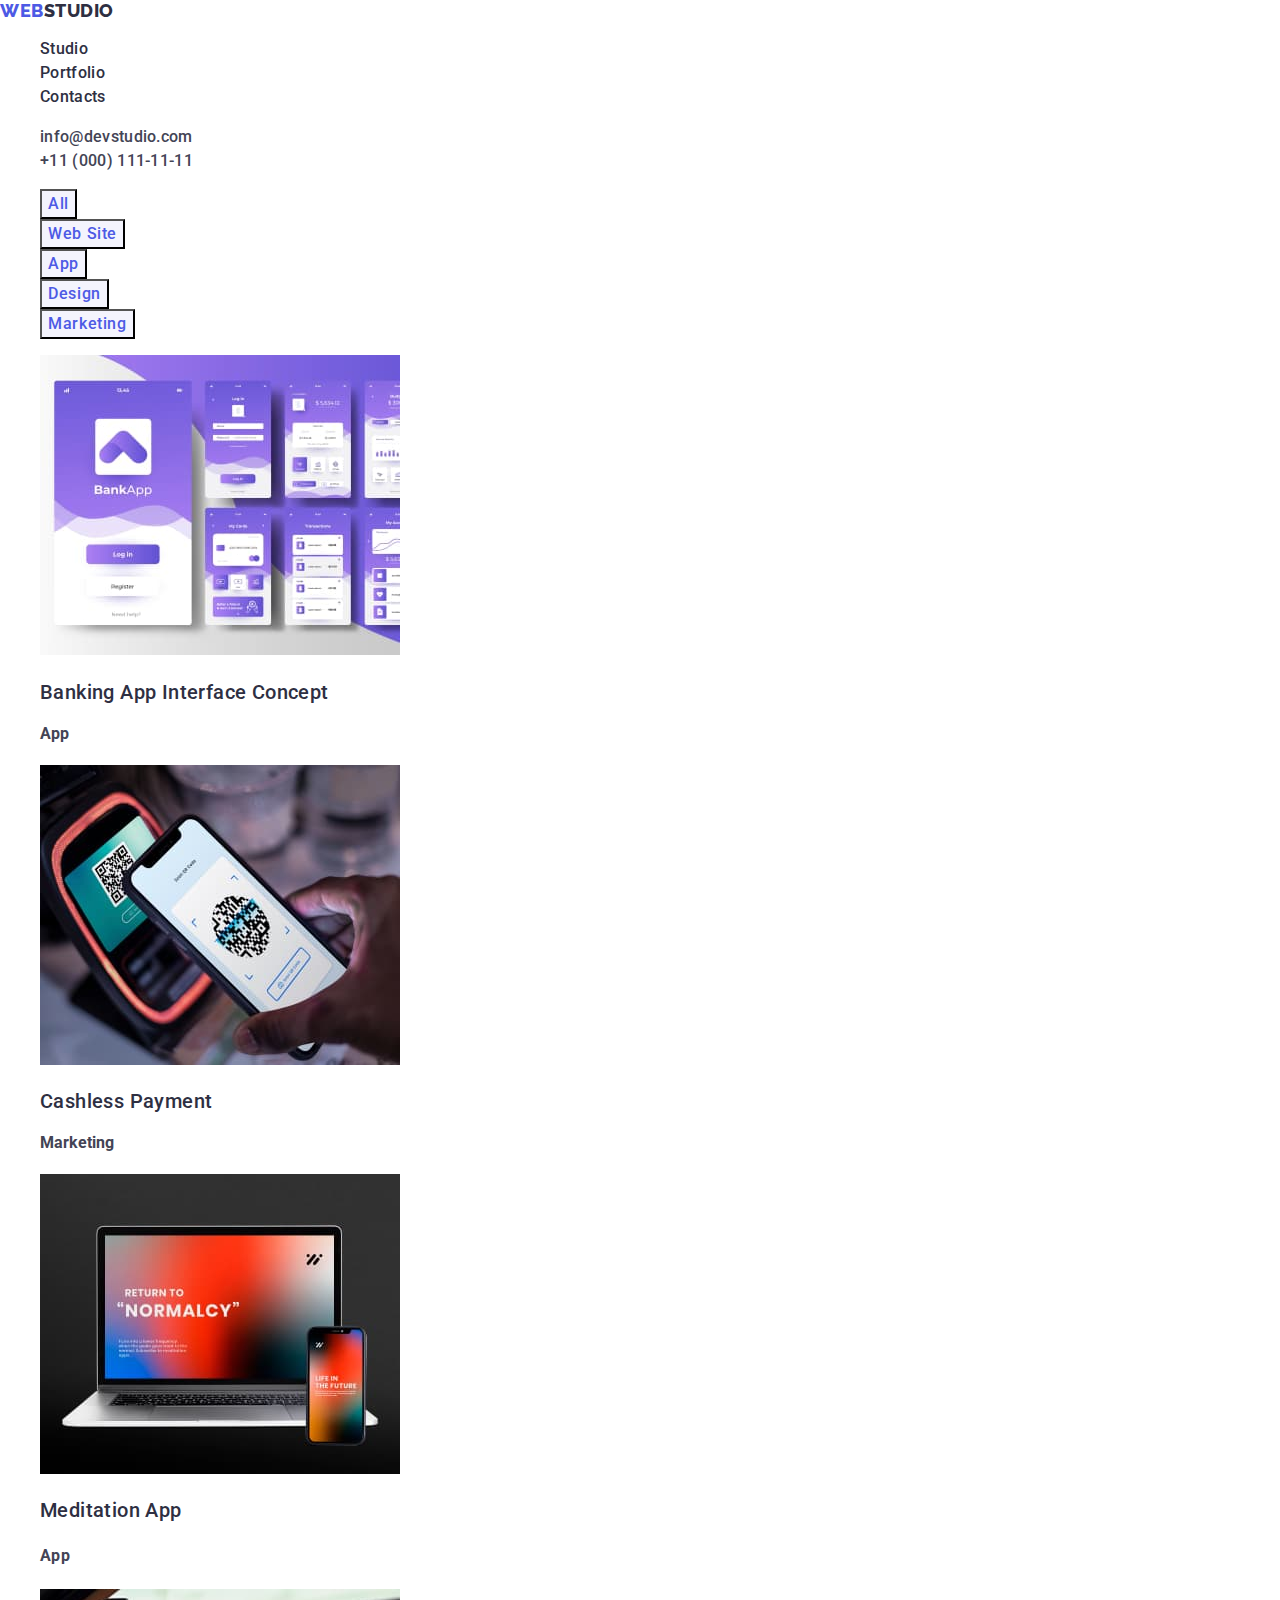
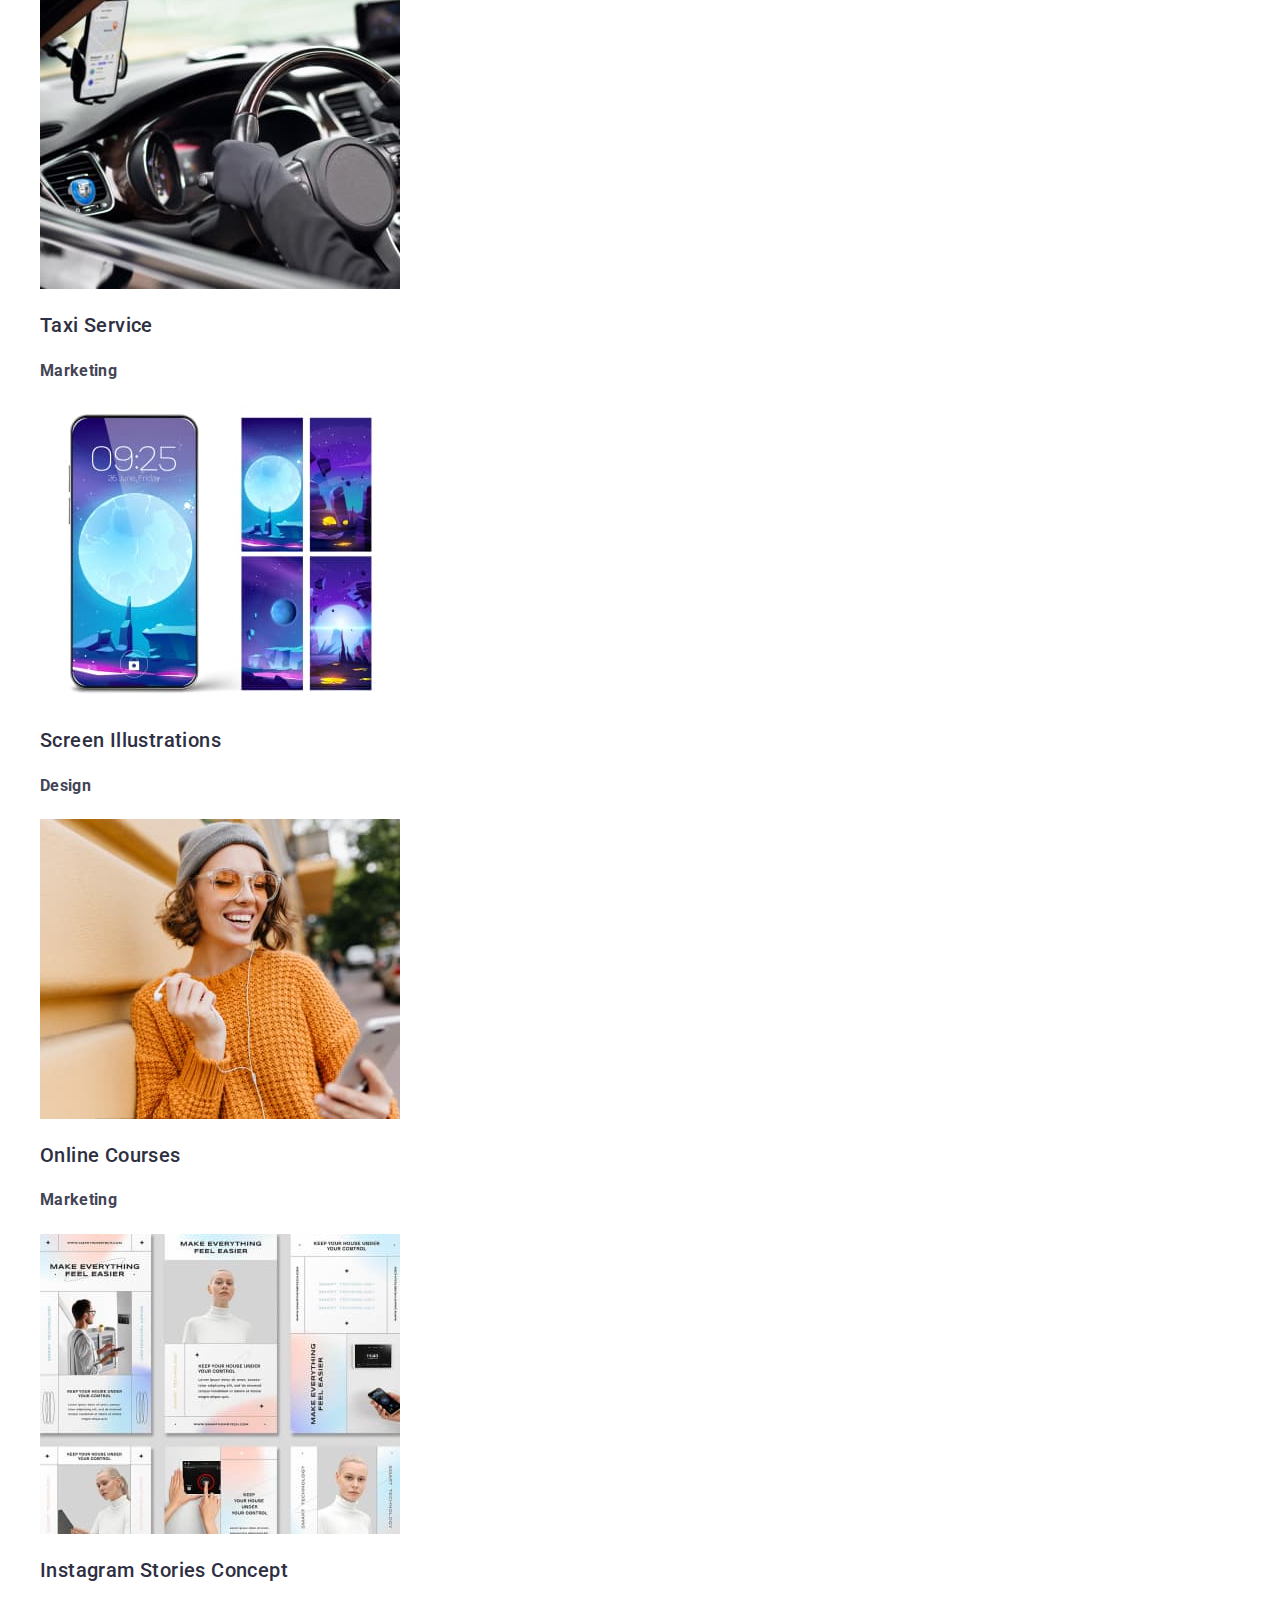
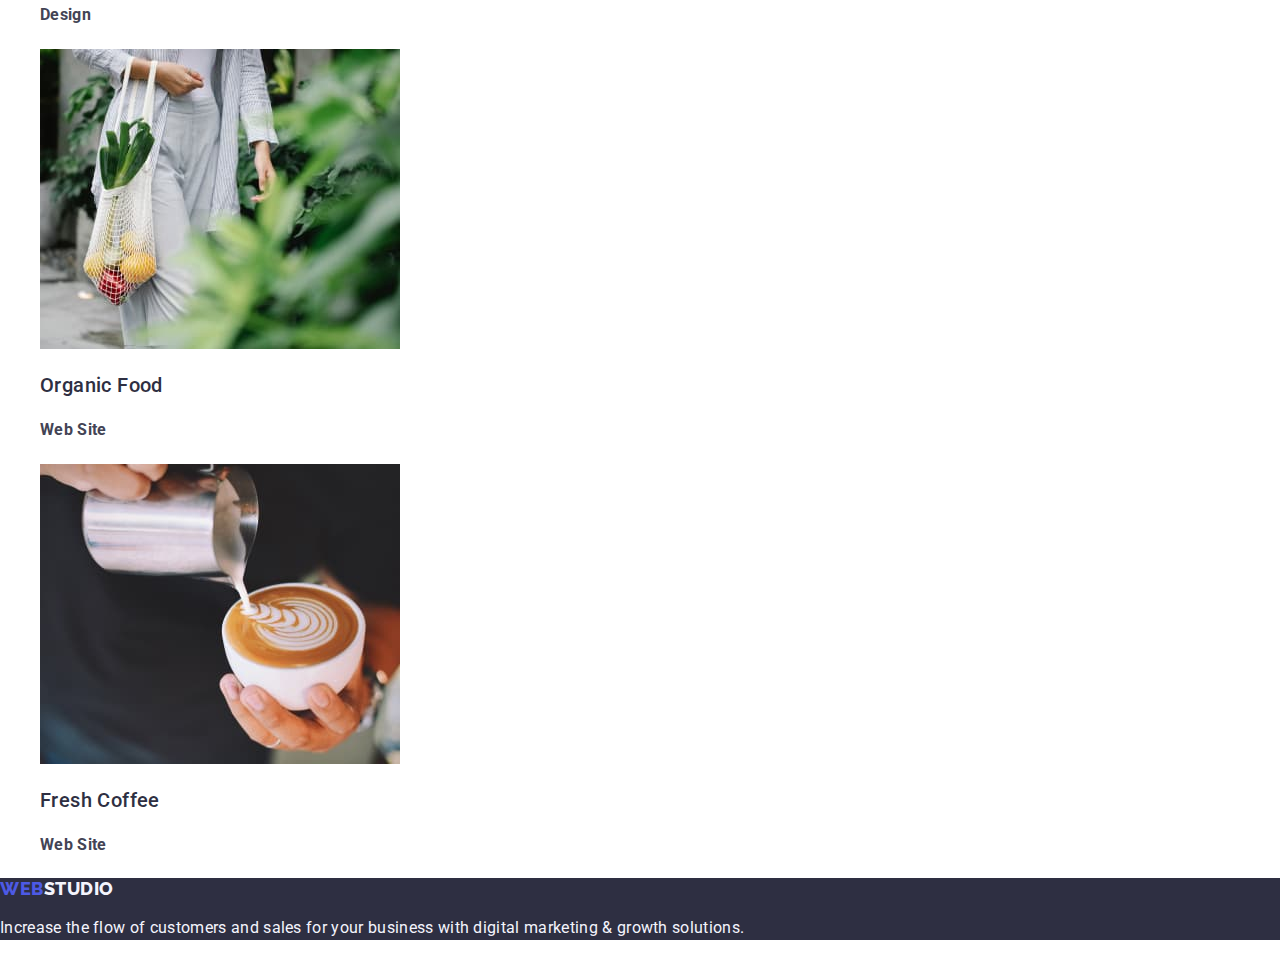
==== commit 6f8a32c6: "comit errors3" ====
--- a/portfolio.html
+++ b/portfolio.html
@@ -59,26 +59,26 @@
         <ul class="portfolio-list list">
           <li>
             <a class="link" href=""></a>
-            <button class="portfolio-btn button" type="button">All</button>
-          </li>
-          <li>
-            <a class="link" href=""></a>
-            <button class="portfolio-btn button" type="button">Web Site</button>
-          </li>
-          <li>
-            <a class="link" href=""></a>
-            <button class="portfolio-btn button" type="button">App</button>
-          </li>
-          <li>
-            <a class="link" href=""></a>
-            <button class="portfolio-btn button" type="button">Design</button>
-          </li>
-          <li>
-            <a class="link" href=""></a>
-            <button class="portfolio-btn button" type="button">Marketing</button>
-          </li>
-        </ul>
-        <a class="link" href=""></a>
+            <button type="button" class="portfolio-btn button">All</button>
+          </li>
+          <li>
+            <a class="link" href=""></a>
+            <button type="button" class="portfolio-btn button">Web Site</button>
+          </li>
+          <li>
+            <a class="link" href=""></a>
+            <button type="button" class="portfolio-btn button">App</button>
+          </li>
+          <li>
+            <a class="link" href=""></a>
+            <button type="button" class="portfolio-btn button">Design</button>
+          </li>
+          <li>
+            <a class="link" href=""></a>
+            <button type="button" class="portfolio-btn button">Marketing</button>
+          </li>
+          <h2 hidden>Що ми робимо</h2>
+        </ul>
         <ul class="portfolio-list list">
           <li>
             <img
@@ -89,10 +89,10 @@
               height="300"
             />
             <h3 class="portfolio-menu">Banking App Interface Concept</h3>
-            <p>App</p>
-          </li>
-          <li>
-            <a class="link" href=""></a>
+            <p hidden>Опис</p>
+            <h4>App</h4>
+          </li>
+          <li>
             <img
               class="portfolio-img"
               src="./images/portfolio/tel.jpg"
@@ -101,34 +101,34 @@
               height="300"
             />
             <h3 class="portfolio-menu" 3>Cashless Payment</h3>
-            <p>Marketing</p>
-          </li>
-          <li>
-            <a class="link" href=""></a>
+            <p hidden>Опис</p>
+            <h4>Marketing</h4>
+          </li>
+          <li>
             <img
               class="portfolio-img"
               src="./images/portfolio/noutbook.jpg"
               alt="ноутбук"
               width="360px"
-              height="300"
+              height="300px"
             />
             <h3 class="portfolio-menu">Meditation App</h3>
-            <p>App</p>
-          </li>
-          <li>
-            <a class="link" href=""></a>
+            <p hidden>Опис</p>
+            <h4 class="servise">App</h4>
+          </li>
+          <li>
             <img
               class="portfolio-img"
               src="./images/portfolio/car.jpg"
               alt="руль машини"
               width="360px"
-              height="300"
+              height="300px"
             />
             <h3 class="portfolio-menu">Taxi Service</h3>
-            <p>Marketing</p>
-          </li>
-          <li>
-            <a class="link" href=""></a>
+            <p hidden>Опис</p>
+            <h4 class="servise">Marketing</h4>
+          </li>
+          <li>
             <img
               src="./images/portfolio/telefon.jpg"
               alt=" меню телефону"
@@ -136,55 +136,56 @@
               height="300"
             />
             <h3 class="portfolio-menu">Screen Illustrations</h3>
-            <p>Design</p>
-          </li>
-          <li>
-            <a class="link" href=""></a>
+            <p hidden>Опис</p>
+            <h4 class="servise">Design</h4>
+          </li>
+          <li>
             <img
               class="portfolio-img"
               src="./images/portfolio/girl.jpg"
               alt="дівчина"
               width="360px"
-              height="300"
+              height="300px"
             />
             <h3 class="portfolio-menu">Online Courses</h3>
-            <p>Marketing</p>
-          </li>
-          <li>
-            <a class="link" href=""></a>
+            <p hidden>Опис</p>
+            <h4 class="servise">Marketing</h4>
+          </li>
+          <li>
             <img
               class="portfolio-img"
               src="./images/portfolio/instagram.jpg"
               alt="меню інстаграма"
               width="360px"
-              height="300"
+              height="300px"
             />
             <h3 class="portfolio-menu">Instagram Stories Concept</h3>
-            <p>Design</p>
-          </li>
-          <li>
-            <a class="link" href=""></a>
+            <p hidden>Опис</p>
+            <h4 class="servise">Design</h4>
+          </li>
+          <li>
             <img
               class="portfolio-img"
               src="./images/portfolio/food.jpg"
               alt="сумка з фруктами"
               width="360px"
-              height="300"
+              height="300px"
             />
             <h3 class="portfolio-menu" 3>Organic Food</h3>
-            <p>Web Site</p>
-          </li>
-          <li>
-            <a class="link" href=""></a>
+            <p hidden>Опис</p>
+            <h4 class="servise">Web Site</h4>
+          </li>
+          <li>
             <img
               class="portfolio-img"
               src="./images/portfolio/cofe.jpg"
               alt="кава"
               width="360px"
-              height="300"
+              height="300px"
             />
             <h3 class="portfolio-menu">Fresh Coffee</h3>
-            <p>Web Site</p>
+            <p hidden>Опис</p>
+            <h4 class="servise">Web Site</h4>
           </li>
         </ul>
       </section>
--- a/css/styles.css
+++ b/css/styles.css
@@ -34,7 +34,7 @@
 p {
   font-size: 16px;
   line-height: 1.5;
-  letter-spacing: 0.04em;
+  letter-spacing: 0.02em;
 }
 .list {
   list-style: none;
@@ -86,15 +86,16 @@
   letter-spacing: 0.02em;
 }
 .header-link:hover,
-.heder-link:focus {
+.header-link:focus {
   color: var(--ocean);
 }
 .header-contact-link {
-  color: var(--navyblue);
+  color: var(--slate);
   font-size: 16px;
   font-weight: 500;
   line-height: 1.5;
   font-style: normal;
+  letter-spacing: 0.02em;
 }
 .header-contact-link:hover,
 .header-contact-link:focus {
@@ -127,7 +128,7 @@
 
 /* AVATAR SECTION */
 .avatar {
-  background-color: var(--cloud);
+  background-color: (--white);
 }
 .avatar-title {
   color: var(--navyblue);
@@ -147,7 +148,23 @@
 
 .portfolio-btn {
   color: var(--iris);
-  background: var(--cloud);
+  background-color: var(--cloud);
+  font-family: 'Roboto', sans-serif;
+  font-weight: 500;
+  font-size: 16px;
+  line-height: 1.5;
+  letter-spacing: 0.04em;
+  cursor: pointer;
+}
+.portfolio-btn:hover,
+.portfolio-btn:focus {
+  color: var(--white);
+}
+.servise {
+  color: var(--slate);
+  font-size: 16px;
+  line-height: 1.5;
+  letter-spacing: 0.02em;
 }
 
 /* FOOTER SEKTION */
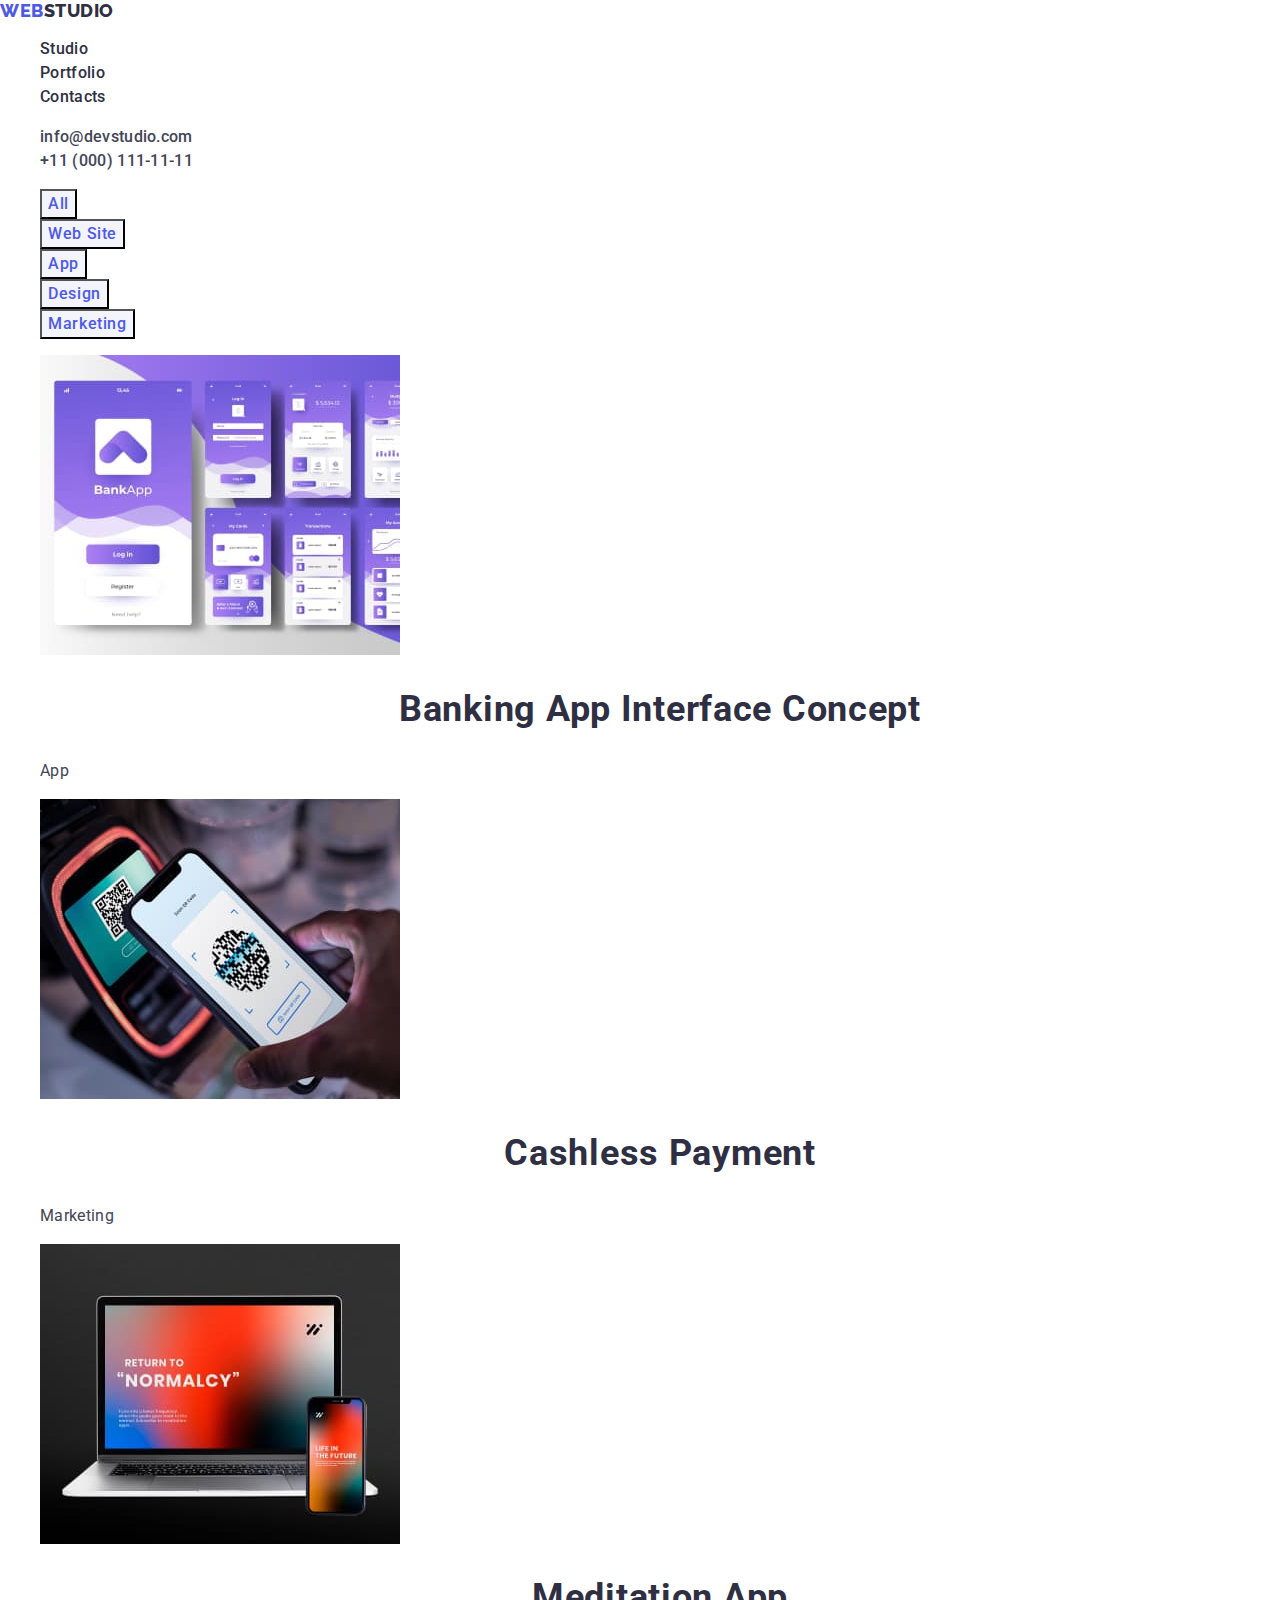
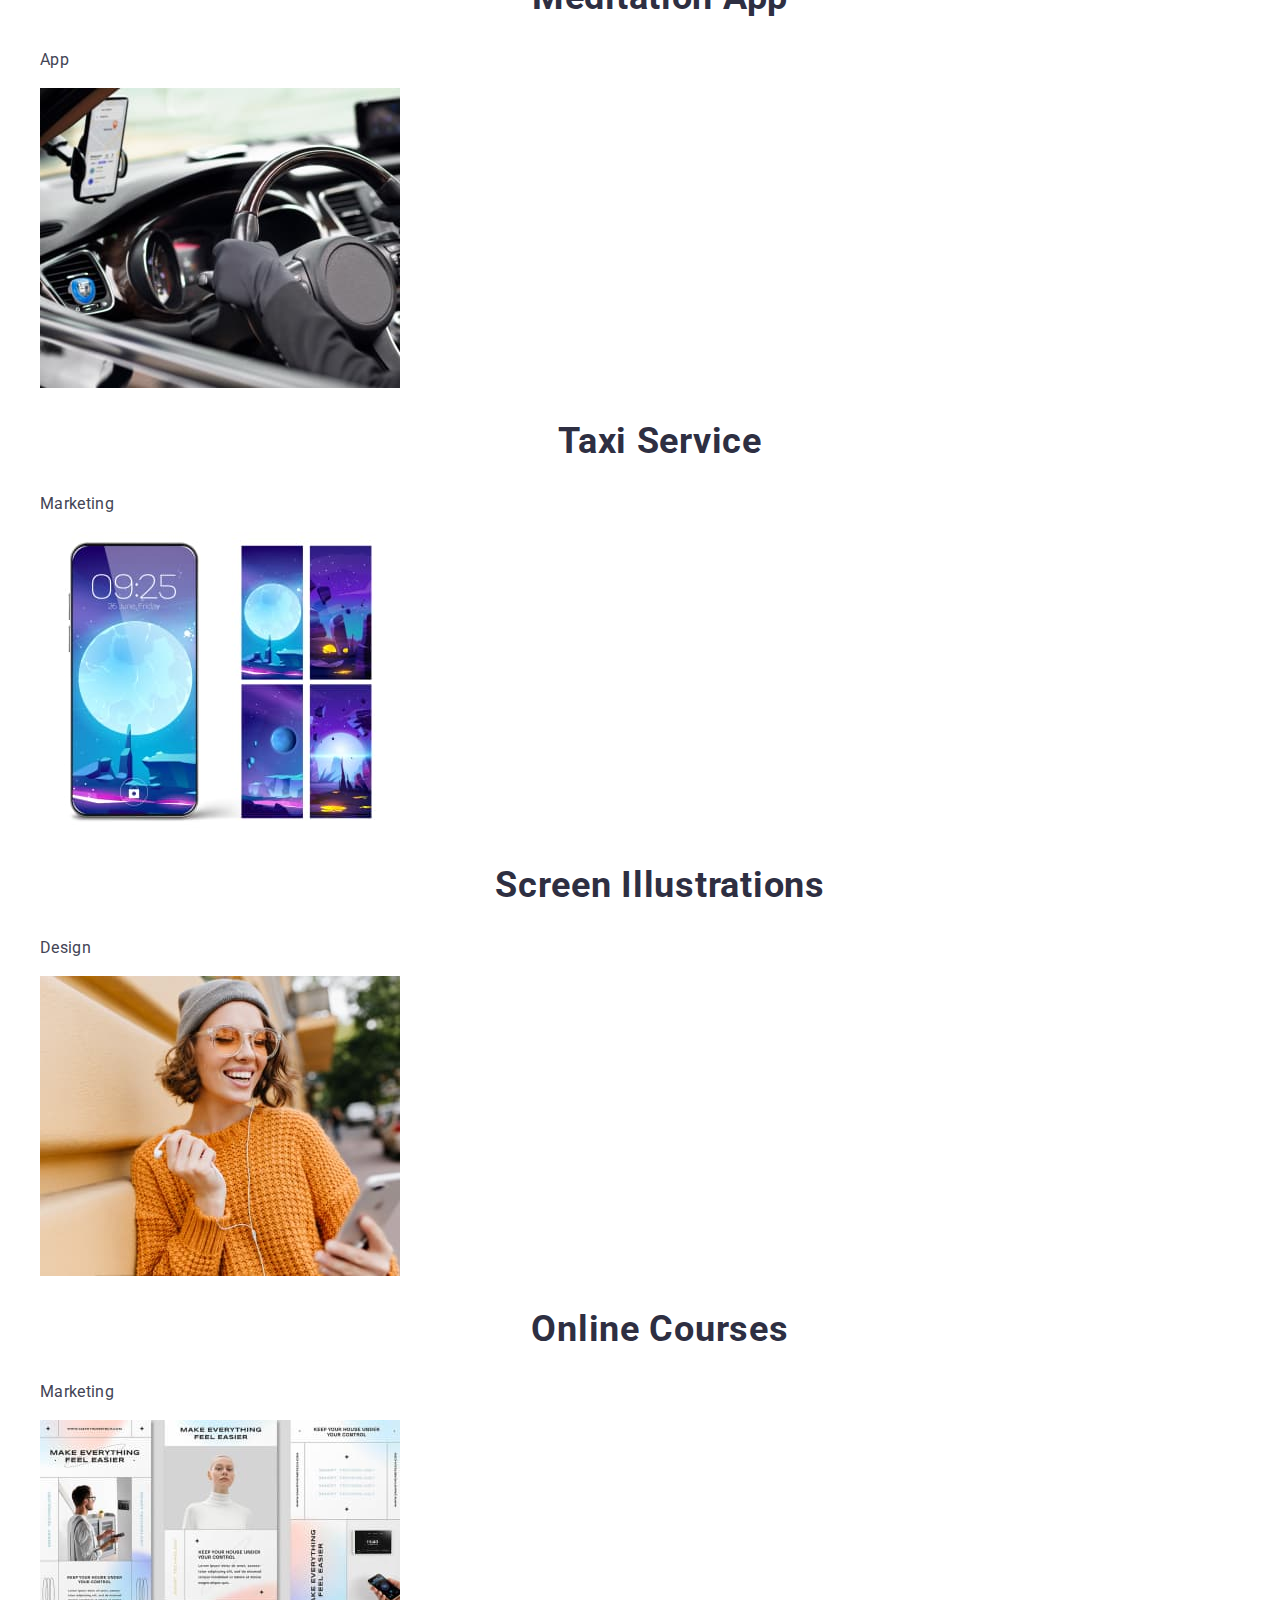
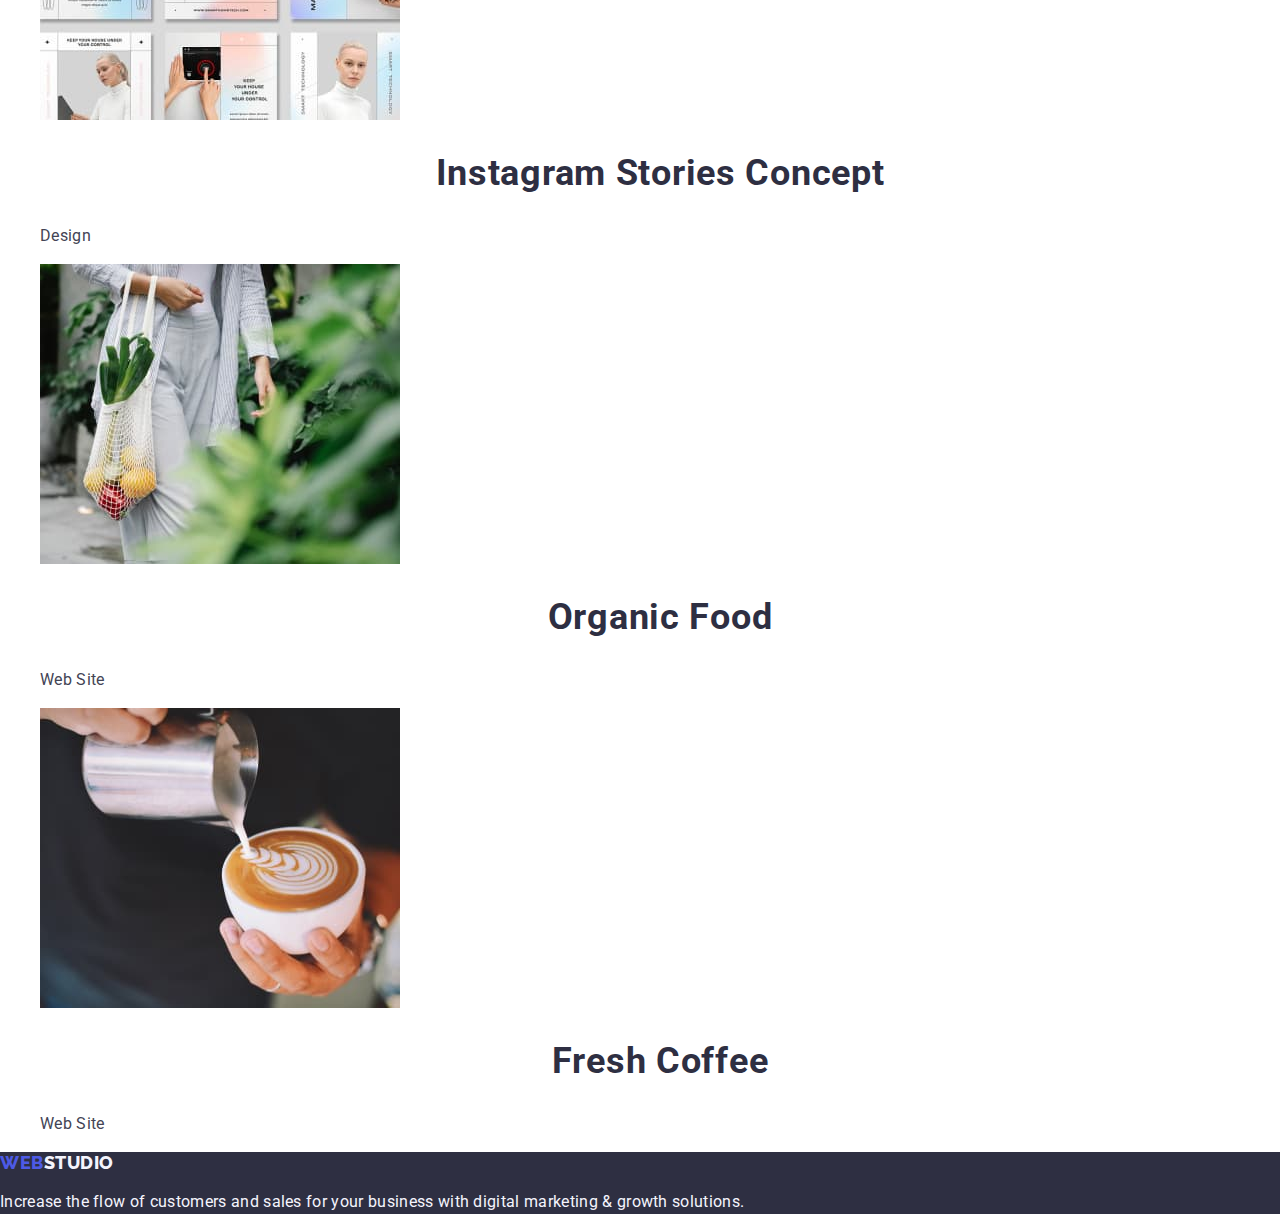
==== commit efb28e41: "comit errors5" ====
--- a/portfolio.html
+++ b/portfolio.html
@@ -58,26 +58,20 @@
         <h1 hidden>Ефектні рішення для вашого бізнесу</h1>
         <ul class="portfolio-list list">
           <li>
-            <a class="link" href=""></a>
-            <button type="button" class="portfolio-btn button">All</button>
+            <button class="portfolio-btn button" type="button">All</button>
           </li>
           <li>
-            <a class="link" href=""></a>
-            <button type="button" class="portfolio-btn button">Web Site</button>
+            <button class="portfolio-btn button" type="button">Web Site</button>
           </li>
           <li>
-            <a class="link" href=""></a>
-            <button type="button" class="portfolio-btn button">App</button>
+            <button class="portfolio-btn button" type="button">App</button>
           </li>
           <li>
-            <a class="link" href=""></a>
-            <button type="button" class="portfolio-btn button">Design</button>
+            <button class="portfolio-btn button" type="button">Design</button>
           </li>
           <li>
-            <a class="link" href=""></a>
-            <button type="button" class="portfolio-btn button">Marketing</button>
+            <button class="portfolio-btn button" type="button">Marketing</button>
           </li>
-          <h2 hidden>Що ми робимо</h2>
         </ul>
         <ul class="portfolio-list list">
           <li>
@@ -85,107 +79,98 @@
               class="portfolio-img"
               src="./images/portfolio/menu.jpg"
               alt="меню телефона"
-              width="360px"
+              width="360"
               height="300"
             />
-            <h3 class="portfolio-menu">Banking App Interface Concept</h3>
-            <p hidden>Опис</p>
-            <h4>App</h4>
+            <h2 class="portfolio-menu">Banking App Interface Concept</h2>
+            <p>App</p>
           </li>
           <li>
             <img
               class="portfolio-img"
               src="./images/portfolio/tel.jpg"
               alt="телефон з кодом"
-              width="360px"
+              width="360"
               height="300"
             />
-            <h3 class="portfolio-menu" 3>Cashless Payment</h3>
-            <p hidden>Опис</p>
-            <h4>Marketing</h4>
+            <h2 class="portfolio-menu" 3>Cashless Payment</h2>
+            <p>Marketing</p>
           </li>
           <li>
             <img
               class="portfolio-img"
               src="./images/portfolio/noutbook.jpg"
               alt="ноутбук"
-              width="360px"
-              height="300px"
+              width="360"
+              height="300"
             />
-            <h3 class="portfolio-menu">Meditation App</h3>
-            <p hidden>Опис</p>
-            <h4 class="servise">App</h4>
+            <h2 class="portfolio-menu">Meditation App</h2>
+            <p>App</p>
           </li>
           <li>
             <img
               class="portfolio-img"
               src="./images/portfolio/car.jpg"
               alt="руль машини"
-              width="360px"
-              height="300px"
+              width="360"
+              height="300"
             />
-            <h3 class="portfolio-menu">Taxi Service</h3>
-            <p hidden>Опис</p>
-            <h4 class="servise">Marketing</h4>
+            <h2 class="portfolio-menu">Taxi Service</h2>
+            <p>Marketing</p>
           </li>
           <li>
             <img
               src="./images/portfolio/telefon.jpg"
               alt=" меню телефону"
-              width="360px"
+              width="360"
               height="300"
             />
-            <h3 class="portfolio-menu">Screen Illustrations</h3>
-            <p hidden>Опис</p>
-            <h4 class="servise">Design</h4>
+            <h2 class="portfolio-menu">Screen Illustrations</h2>
+            <p>Design</p>
           </li>
           <li>
             <img
               class="portfolio-img"
               src="./images/portfolio/girl.jpg"
               alt="дівчина"
-              width="360px"
-              height="300px"
+              width="360"
+              height="300"
             />
-            <h3 class="portfolio-menu">Online Courses</h3>
-            <p hidden>Опис</p>
-            <h4 class="servise">Marketing</h4>
+            <h2 class="portfolio-menu">Online Courses</h2>
+            <p>Marketing</p>
           </li>
           <li>
             <img
               class="portfolio-img"
               src="./images/portfolio/instagram.jpg"
               alt="меню інстаграма"
-              width="360px"
-              height="300px"
+              width="360"
+              height="300"
             />
-            <h3 class="portfolio-menu">Instagram Stories Concept</h3>
-            <p hidden>Опис</p>
-            <h4 class="servise">Design</h4>
+            <h2 class="portfolio-menu">Instagram Stories Concept</h2>
+            <p>Design</p>
           </li>
           <li>
             <img
               class="portfolio-img"
               src="./images/portfolio/food.jpg"
               alt="сумка з фруктами"
-              width="360px"
-              height="300px"
+              width="360"
+              height="300"
             />
-            <h3 class="portfolio-menu" 3>Organic Food</h3>
-            <p hidden>Опис</p>
-            <h4 class="servise">Web Site</h4>
+            <h2 class="portfolio-menu" 3>Organic Food</h2>
+            <p>Web Site</p>
           </li>
           <li>
             <img
               class="portfolio-img"
               src="./images/portfolio/cofe.jpg"
               alt="кава"
-              width="360px"
-              height="300px"
+              width="360"
+              height="300"
             />
-            <h3 class="portfolio-menu">Fresh Coffee</h3>
-            <p hidden>Опис</p>
-            <h4 class="servise">Web Site</h4>
+            <h2 class="portfolio-menu">Fresh Coffee</h2>
+            <p>Web Site</p>
           </li>
         </ul>
       </section>
--- a/css/styles.css
+++ b/css/styles.css
@@ -118,17 +118,10 @@
 .hero-dtn:hover {
   background: var(--ocean);
 }
-/* DESCRIPTION SECTION */
-.description-menu {
-  color: var(--navyblue);
-  font-size: 36px;
-  font-weight: 700;
-  line-height: 1.1;
-}
 
 /* AVATAR SECTION */
 .avatar {
-  background-color: (--white);
+  background-color: var(--cloud);
 }
 .avatar-title {
   color: var(--navyblue);
@@ -138,6 +131,10 @@
   letter-spacing: 0.02em;
   text-transform: capitalize;
 }
+.avatar-item {
+  background-color: var(--white);
+}
+
 .avatar-avatar {
   text-align: center;
 }
@@ -160,7 +157,7 @@
 .portfolio-btn:focus {
   color: var(--white);
 }
-.servise {
+/*.servise {
   color: var(--slate);
   font-size: 16px;
   line-height: 1.5;
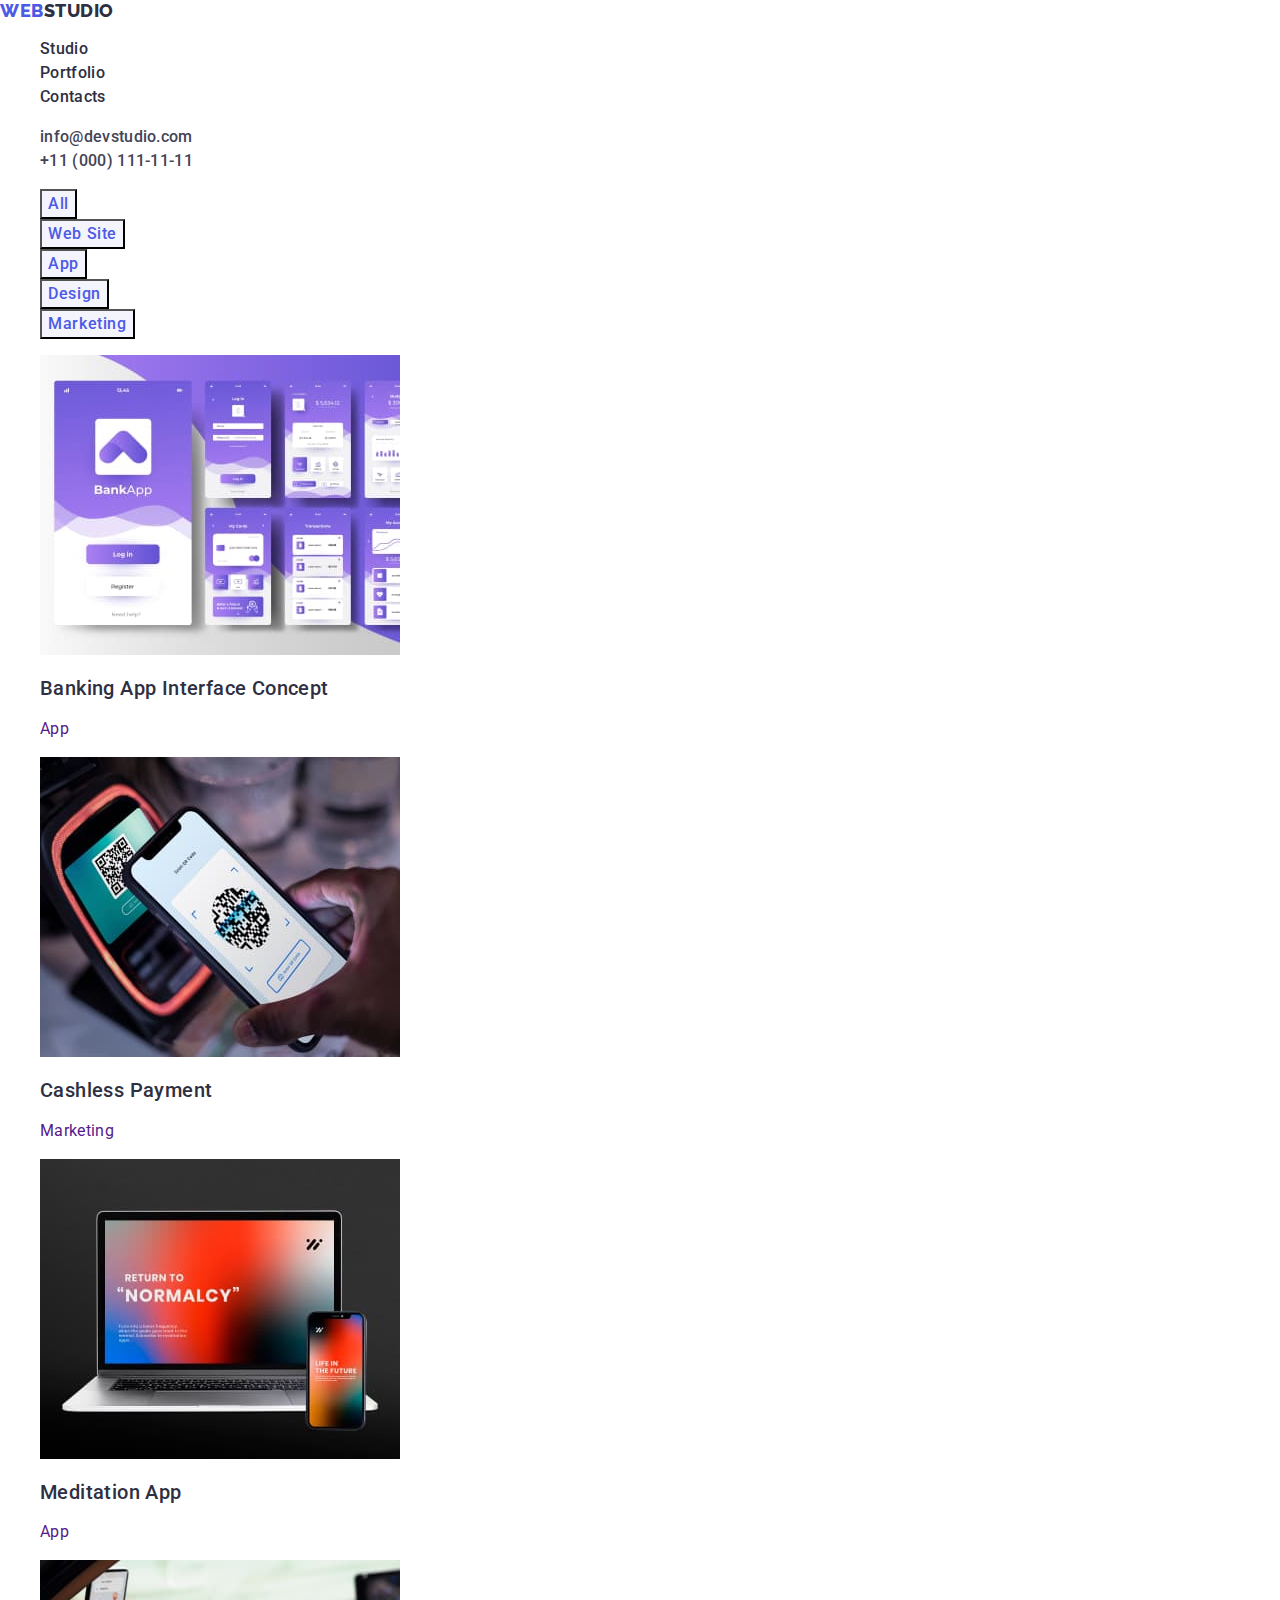
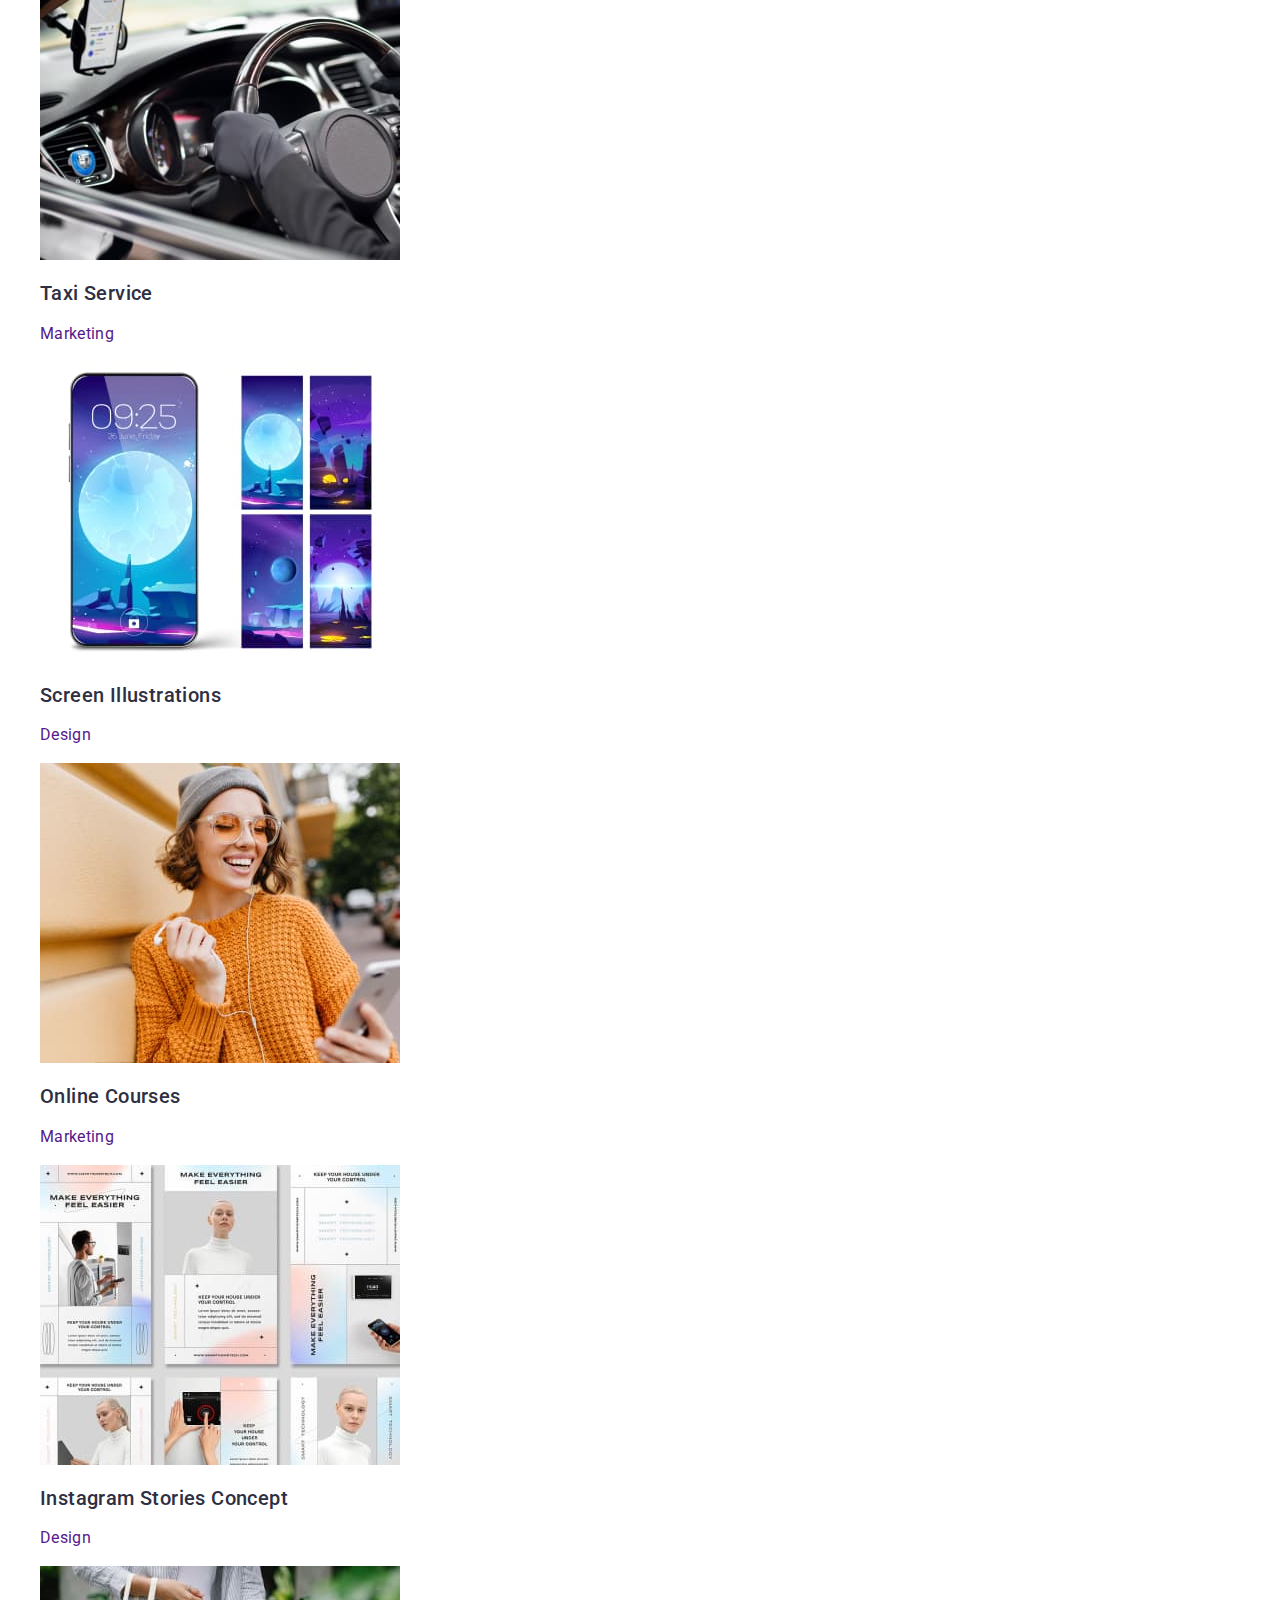
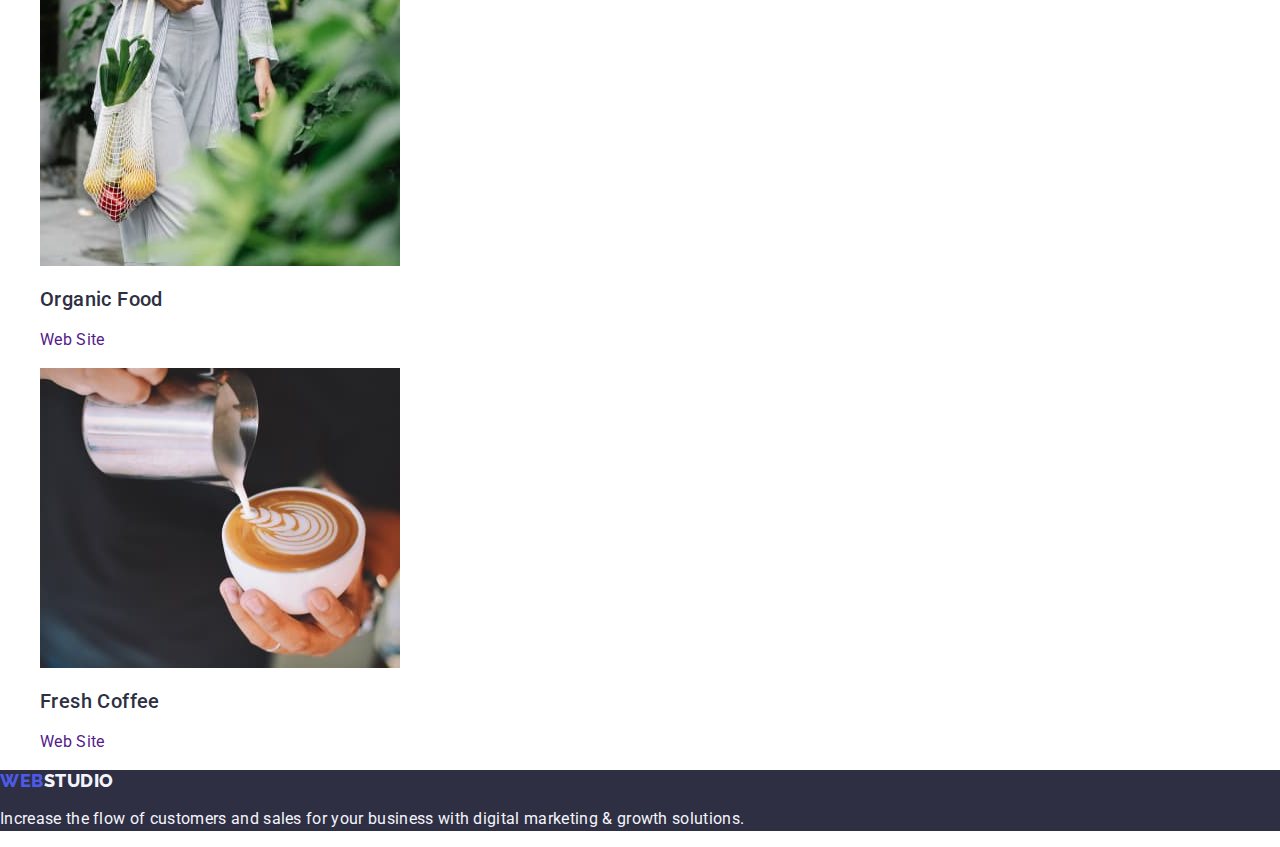
==== commit a6a24c30: "comit  arrors 6" ====
--- a/portfolio.html
+++ b/portfolio.html
@@ -75,102 +75,122 @@
         </ul>
         <ul class="portfolio-list list">
           <li>
-            <img
-              class="portfolio-img"
-              src="./images/portfolio/menu.jpg"
-              alt="меню телефона"
-              width="360"
-              height="300"
-            />
-            <h2 class="portfolio-menu">Banking App Interface Concept</h2>
-            <p>App</p>
-          </li>
-          <li>
-            <img
-              class="portfolio-img"
-              src="./images/portfolio/tel.jpg"
-              alt="телефон з кодом"
-              width="360"
-              height="300"
-            />
-            <h2 class="portfolio-menu" 3>Cashless Payment</h2>
-            <p>Marketing</p>
-          </li>
-          <li>
-            <img
-              class="portfolio-img"
-              src="./images/portfolio/noutbook.jpg"
-              alt="ноутбук"
-              width="360"
-              height="300"
-            />
-            <h2 class="portfolio-menu">Meditation App</h2>
-            <p>App</p>
-          </li>
-          <li>
-            <img
-              class="portfolio-img"
-              src="./images/portfolio/car.jpg"
-              alt="руль машини"
-              width="360"
-              height="300"
-            />
-            <h2 class="portfolio-menu">Taxi Service</h2>
-            <p>Marketing</p>
-          </li>
-          <li>
-            <img
-              src="./images/portfolio/telefon.jpg"
-              alt=" меню телефону"
-              width="360"
-              height="300"
-            />
-            <h2 class="portfolio-menu">Screen Illustrations</h2>
-            <p>Design</p>
-          </li>
-          <li>
-            <img
-              class="portfolio-img"
-              src="./images/portfolio/girl.jpg"
-              alt="дівчина"
-              width="360"
-              height="300"
-            />
-            <h2 class="portfolio-menu">Online Courses</h2>
-            <p>Marketing</p>
-          </li>
-          <li>
-            <img
-              class="portfolio-img"
-              src="./images/portfolio/instagram.jpg"
-              alt="меню інстаграма"
-              width="360"
-              height="300"
-            />
-            <h2 class="portfolio-menu">Instagram Stories Concept</h2>
-            <p>Design</p>
-          </li>
-          <li>
-            <img
-              class="portfolio-img"
-              src="./images/portfolio/food.jpg"
-              alt="сумка з фруктами"
-              width="360"
-              height="300"
-            />
-            <h2 class="portfolio-menu" 3>Organic Food</h2>
-            <p>Web Site</p>
-          </li>
-          <li>
-            <img
-              class="portfolio-img"
-              src="./images/portfolio/cofe.jpg"
-              alt="кава"
-              width="360"
-              height="300"
-            />
-            <h2 class="portfolio-menu">Fresh Coffee</h2>
-            <p>Web Site</p>
+            <a class="link" href="">
+              <img
+                class="portfolio-img"
+                src="./images/portfolio/menu.jpg"
+                alt="меню телефона"
+                width="360"
+                height="300"
+              />
+              <h2 class="portfolio-menu">Banking App Interface Concept</h2>
+              <p>App</p>
+            </a>
+          </li>
+
+          <li>
+            <a class="link" href="">
+              <img
+                class="potfolio-img"
+                src="./images/portfolio/tel.jpg"
+                alt="телефон з кодом"
+                width="360"
+                height="300"
+              />
+              <h2 class="portfolio-menu">Cashless Payment</h2>
+              <p>Marketing</p>
+            </a>
+          </li>
+          <li>
+            <a class="link" href="">
+              <img
+                class="portfolio-img"
+                src="./images/portfolio/noutbook.jpg"
+                alt="ноутбук"
+                width="360"
+                height="300"
+              />
+              <h2 class="portfolio-menu">Meditation App</h2>
+              <p>App</p>
+            </a>
+          </li>
+          <li>
+            <a class="link" href="">
+              <img
+                class="portfolio-img"
+                src="./images/portfolio/car.jpg"
+                alt="руль машини"
+                width="360"
+                height="300"
+              />
+              <h2 class="portfolio-menu">Taxi Service</h2>
+              <p>Marketing</p>
+            </a>
+          </li>
+          <li>
+            <a class="link" href="">
+              <img
+                class="portfolio-img"
+                src="./images/portfolio/telefon.jpg"
+                alt="телефону"
+                width="360"
+                height="300"
+              />
+              <h2 class="portfolio-menu">Screen Illustrations</h2>
+              <p>Design</p>
+            </a>
+          </li>
+          <li>
+            <a class="link" href="">
+              <img
+                class="portfolio-img"
+                src="./images/portfolio/girl.jpg"
+                alt="дівчина"
+                width="360"
+                height="300"
+              />
+              <h2 class="portfolio-menu">Online Courses</h2>
+              <p>Marketing</p>
+            </a>
+          </li>
+          <li>
+            <a class="link" href="">
+              <img
+                class="portfolio-img"
+                src="./images/portfolio/instagram.jpg"
+                alt="меню інстаграма"
+                width="360"
+                height="300"
+              />
+              <h2 class="portfolio-menu">Instagram Stories Concept</h2>
+              <p>Design</p>
+            </a>
+          </li>
+          <li>
+            <a class="link" href="">
+              <img
+                class="portfolio-img"
+                src="./images/portfolio/food.jpg"
+                alt="сумка з фруктами"
+                width="360"
+                height="300"
+              />
+              <h2 class="portfolio-menu" 3>Organic Food</h2>
+              <p>Web Site</p>
+            </a>
+          </li>
+          <li>
+            <a class="link" href="">
+              <img
+                class="portfolio-img"
+                src="./images/portfolio/cofe.jpg"
+                alt="кава"
+                width="360"
+                height="300"
+              />
+              <h2 class="portfolio-menu">Fresh Coffee</h2>
+              <p>Web Site</p>
+            </a>
           </li>
         </ul>
       </section>
--- a/css/styles.css
+++ b/css/styles.css
@@ -157,12 +157,21 @@
 .portfolio-btn:focus {
   color: var(--white);
 }
+.portfolio-menu {
+  font-weight: 500;
+  font-size: 20px;
+  line-height: 1.2;
+  letter-spacing: 0.02em;
+  text-align: left;
+}
 /*.servise {
   color: var(--slate);
   font-size: 16px;
   line-height: 1.5;
   letter-spacing: 0.02em;
 }
+
+
 
 /* FOOTER SEKTION */
 .footer-descriptions {
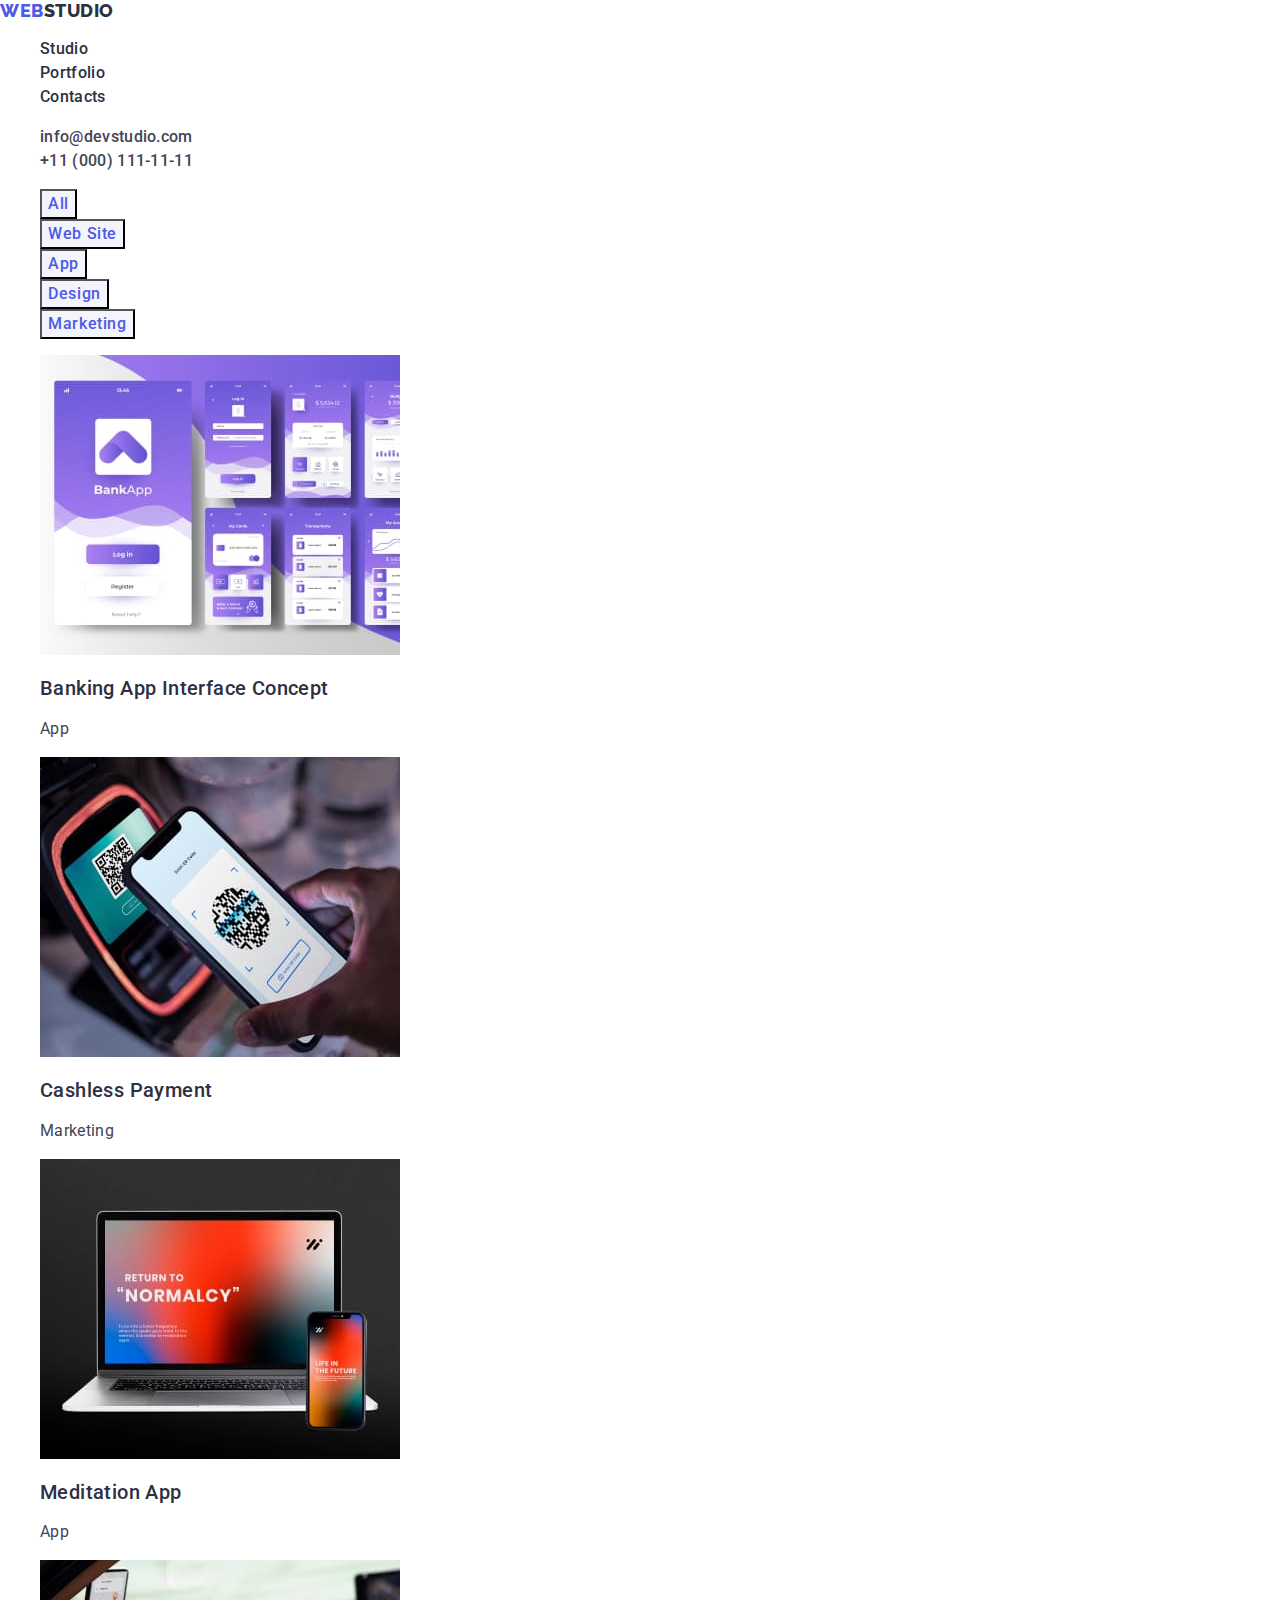
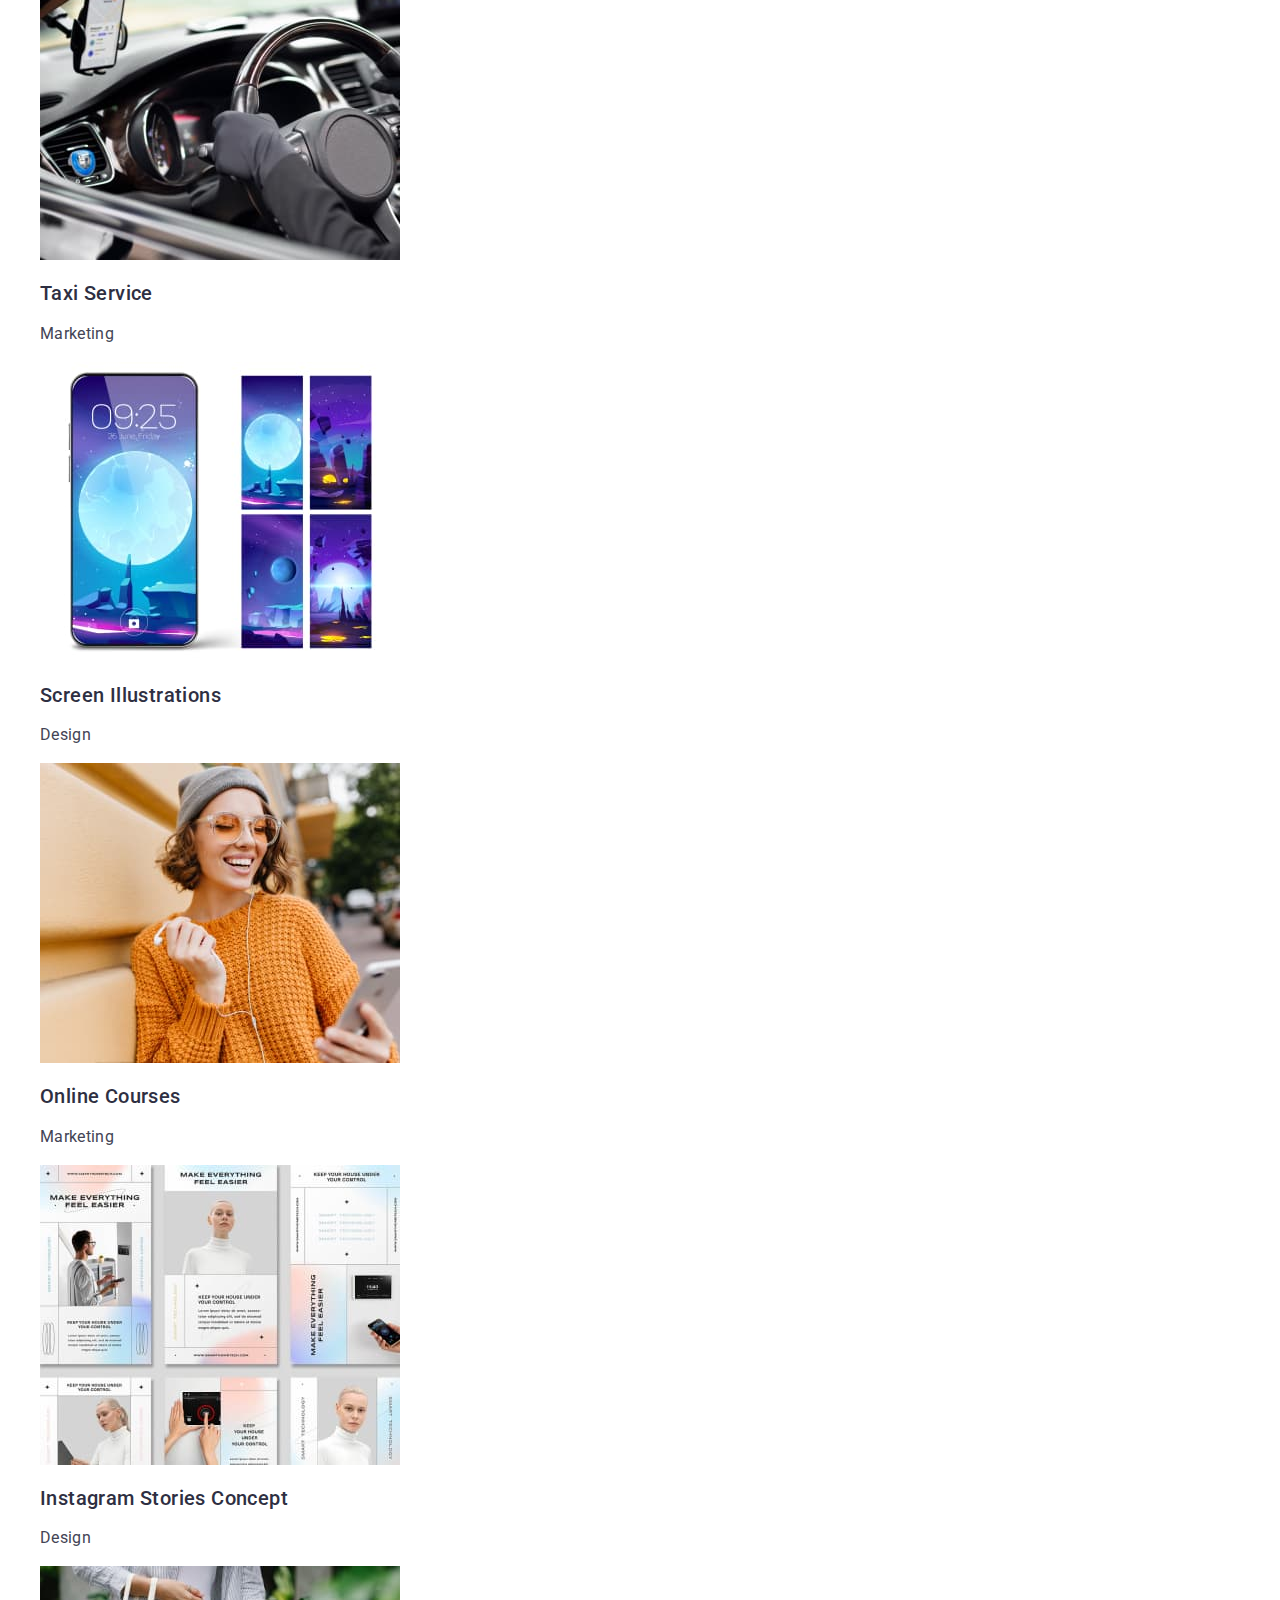
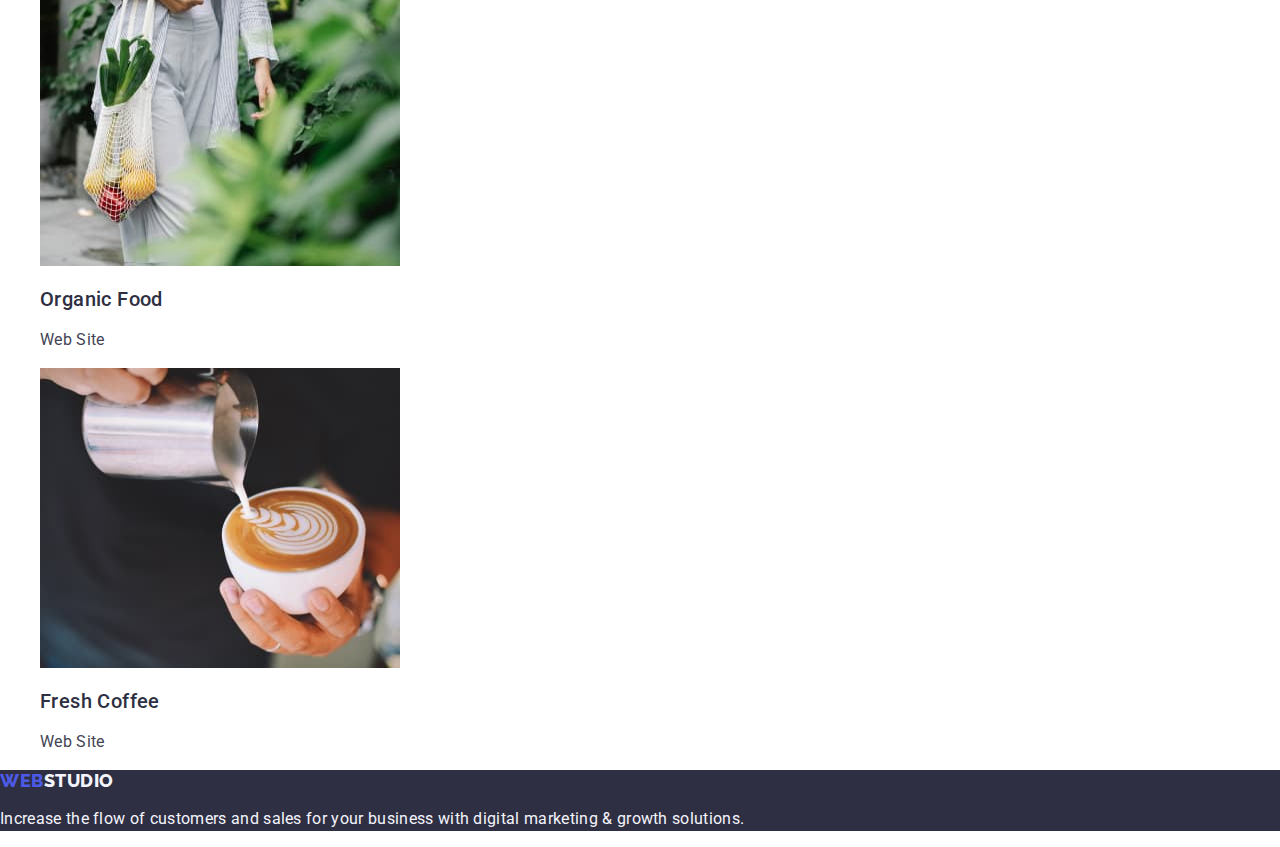
==== commit 573fdc0b: "comit finish" ====
--- a/portfolio.html
+++ b/portfolio.html
@@ -84,7 +84,7 @@
                 height="300"
               />
               <h2 class="portfolio-menu">Banking App Interface Concept</h2>
-              <p>App</p>
+              <p class="portfolio-services">App</p>
             </a>
           </li>
 
@@ -98,7 +98,7 @@
                 height="300"
               />
               <h2 class="portfolio-menu">Cashless Payment</h2>
-              <p>Marketing</p>
+              <p class="portfolio-services">Marketing</p>
             </a>
           </li>
           <li>
@@ -111,7 +111,7 @@
                 height="300"
               />
               <h2 class="portfolio-menu">Meditation App</h2>
-              <p>App</p>
+              <p class="portfolio-services">App</p>
             </a>
           </li>
           <li>
@@ -124,7 +124,7 @@
                 height="300"
               />
               <h2 class="portfolio-menu">Taxi Service</h2>
-              <p>Marketing</p>
+              <p class="portfolio-services">Marketing</p>
             </a>
           </li>
           <li>
@@ -137,7 +137,7 @@
                 height="300"
               />
               <h2 class="portfolio-menu">Screen Illustrations</h2>
-              <p>Design</p>
+              <p class="portfolio-services">Design</p>
             </a>
           </li>
           <li>
@@ -150,7 +150,7 @@
                 height="300"
               />
               <h2 class="portfolio-menu">Online Courses</h2>
-              <p>Marketing</p>
+              <p class="portfolio-services">Marketing</p>
             </a>
           </li>
           <li>
@@ -163,7 +163,7 @@
                 height="300"
               />
               <h2 class="portfolio-menu">Instagram Stories Concept</h2>
-              <p>Design</p>
+              <p class="portfolio-services">Design</p>
             </a>
           </li>
           <li>
@@ -176,7 +176,7 @@
                 height="300"
               />
               <h2 class="portfolio-menu" 3>Organic Food</h2>
-              <p>Web Site</p>
+              <p class="portfolio-services">Web Site</p>
             </a>
           </li>
           <li>
@@ -189,7 +189,7 @@
                 height="300"
               />
               <h2 class="portfolio-menu">Fresh Coffee</h2>
-              <p>Web Site</p>
+              <p class="portfolio-services">Web Site</p>
             </a>
           </li>
         </ul>
--- a/css/styles.css
+++ b/css/styles.css
@@ -164,14 +164,9 @@
   letter-spacing: 0.02em;
   text-align: left;
 }
-/*.servise {
+.portfolio-services {
   color: var(--slate);
-  font-size: 16px;
-  line-height: 1.5;
-  letter-spacing: 0.02em;
 }
-
-
 
 /* FOOTER SEKTION */
 .footer-descriptions {
